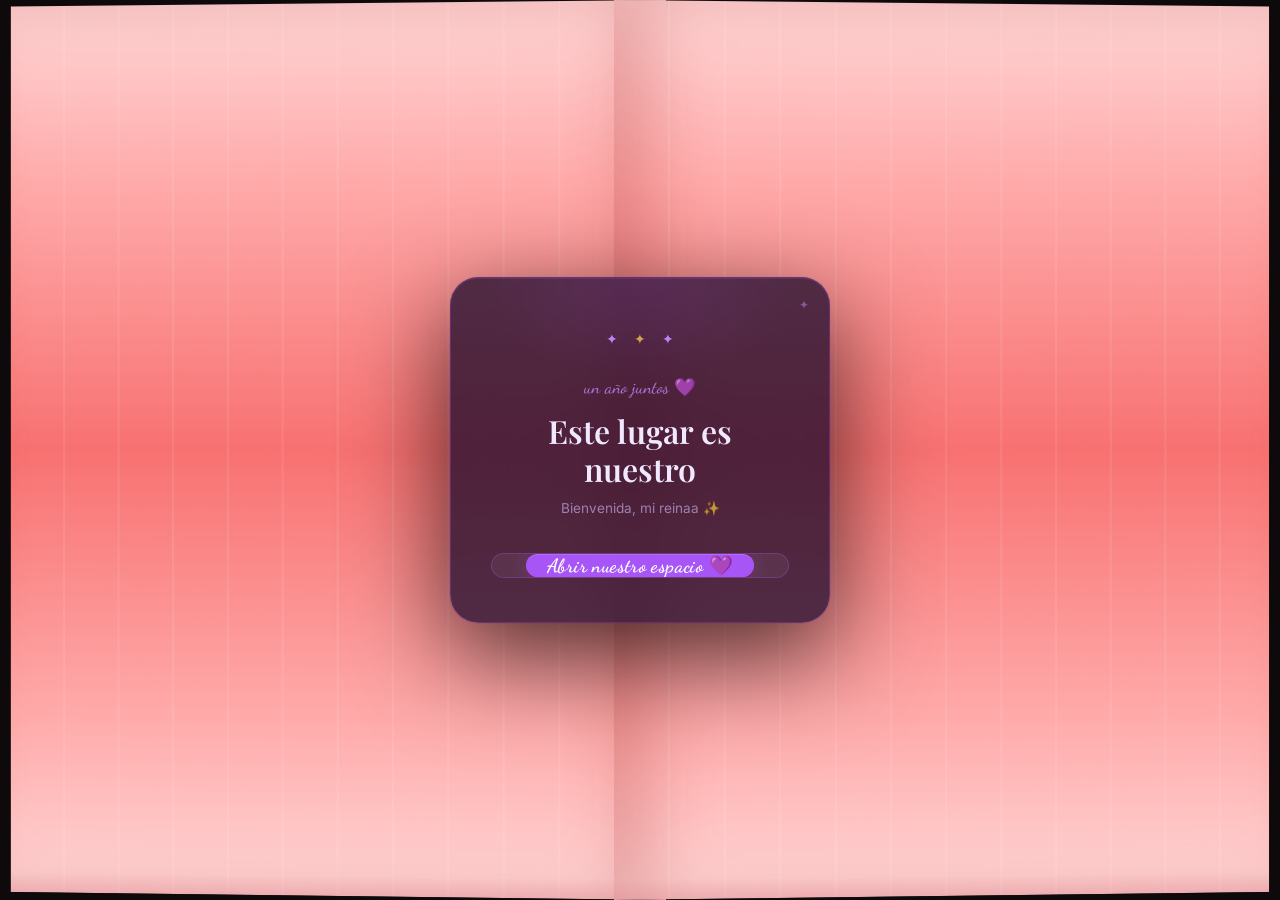
==== index.html @ f52f5652 "feat: botón premium + añadir/eliminar planes y momentos desde la página - Botón de la pantalla de bi" ====
<!DOCTYPE html>
<html lang="es">
<head>
  <meta charset="UTF-8" />
  <meta name="viewport" content="width=device-width, initial-scale=1.0" />
  <title>Diego & Líaa 💜</title>
  <link rel="stylesheet" href="css/style.css" />
  <link rel="preconnect" href="https://fonts.googleapis.com" />
  <link rel="preconnect" href="https://fonts.gstatic.com" crossorigin />
  <link href="https://fonts.googleapis.com/css2?family=Playfair+Display:ital,wght@0,400;0,600;1,400;1,600&family=Inter:wght@300;400;500&family=Dancing+Script:wght@500;700&display=swap" rel="stylesheet" />
</head>
<body>

<!-- SVG SYMBOLS -->
<svg style="display:none">
  <defs>
    <symbol id="tulip" viewBox="0 0 70 120">
      <path d="M35 118 Q33 95 35 72" stroke="currentColor" stroke-width="2.5" fill="none" stroke-linecap="round"/>
      <path d="M35 98 Q16 88 14 68 Q32 80 35 96" fill="currentColor" opacity="0.45"/>
      <path d="M35 95 Q54 85 56 65 Q38 77 35 93" fill="currentColor" opacity="0.35"/>
      <ellipse cx="24" cy="42" rx="12" ry="23" fill="currentColor" transform="rotate(-20 24 42)" opacity="0.75"/>
      <ellipse cx="46" cy="42" rx="12" ry="23" fill="currentColor" transform="rotate(20 46 42)" opacity="0.75"/>
      <ellipse cx="20" cy="46" rx="10" ry="19" fill="currentColor" transform="rotate(-8 20 46)" opacity="0.9"/>
      <ellipse cx="50" cy="46" rx="10" ry="19" fill="currentColor" transform="rotate(8 50 46)" opacity="0.9"/>
      <ellipse cx="35" cy="40" rx="11" ry="25" fill="currentColor"/>
    </symbol>
    <symbol id="petal" viewBox="0 0 30 50">
      <ellipse cx="15" cy="28" rx="10" ry="20" fill="currentColor"/>
      <ellipse cx="15" cy="30" rx="7" ry="16" fill="currentColor" opacity="0.4"/>
    </symbol>
    <symbol id="note" viewBox="0 0 24 32">
      <circle cx="8" cy="26" r="5" fill="currentColor"/>
      <rect x="12" y="4" width="2.5" height="22" fill="currentColor" rx="1"/>
      <path d="M14.5 4 Q22 6 22 12 Q22 18 14.5 16" fill="currentColor" opacity="0.7"/>
    </symbol>
    <symbol id="cat" viewBox="0 0 80 80">
      <ellipse cx="40" cy="52" rx="22" ry="18" fill="currentColor"/>
      <ellipse cx="40" cy="34" rx="18" ry="16" fill="currentColor"/>
      <polygon points="24,24 20,8 32,18" fill="currentColor"/>
      <polygon points="56,24 60,8 48,18" fill="currentColor"/>
      <circle cx="34" cy="32" r="3" fill="white" opacity="0.8"/>
      <circle cx="46" cy="32" r="3" fill="white" opacity="0.8"/>
      <path d="M36 38 Q40 41 44 38" stroke="white" stroke-width="1.5" fill="none" stroke-linecap="round"/>
      <path d="M28 36 Q20 34 16 36" stroke="white" stroke-width="1.2" fill="none" stroke-linecap="round"/>
      <path d="M52 36 Q60 34 64 36" stroke="white" stroke-width="1.2" fill="none" stroke-linecap="round"/>
      <path d="M55 62 Q65 58 68 68 Q60 70 55 62Z" fill="currentColor"/>
    </symbol>
  </defs>
</svg>

<!-- ═══════════════════════════════════════
     PANTALLA DE CONTRASEÑA + CORTINAS
══════════════════════════════════════════ -->
<div id="lock-screen">
  <div class="curtain curtain-left">
    <div class="curtain-top-rail"></div>
    <div class="curtain-folds"></div>
    <div class="curtain-fringe"></div>
  </div>
  <div class="curtain curtain-right">
    <div class="curtain-top-rail"></div>
    <div class="curtain-folds"></div>
    <div class="curtain-fringe"></div>
  </div>

  <div class="lock-box">
    <div class="lock-sparkles">
      <span class="sparkle s1">✦</span>
      <span class="sparkle s2">✦</span>
      <span class="sparkle s3">✦</span>
    </div>
    <p class="lock-pretitle">un año juntos 💜</p>
    <h1 class="lock-title">Este lugar es nuestro</h1>
    <p class="lock-subtitle">Bienvenida, mi reinaa ✨</p>
    <div class="lock-input-wrap" style="justify-content: center; margin-top: 1.8rem;">
      <button id="enter-btn" class="lock-enter-btn" onclick="unlockPage()">
        <span>Abrir nuestro espacio 💜</span>
      </button>
    </div>
  </div>
</div>

<!-- ═══════════════════════════════════════
     APLICACIÓN MULTI-VISTA
══════════════════════════════════════════ -->
<div id="main-content" class="hidden">

  <!-- ───────────────────────────────────
       VISTA: HOME HUB
  ─────────────────────────────────────── -->
  <div class="app-view" id="view-home">
    <div class="hero-dots"></div>
    <div class="hero-petals" id="hero-petals"></div>
    <div class="float-frames" id="float-frames"></div>

    <!-- Tulipanes esquinas -->
    <svg class="deco-tulip hero-tl" style="color:#c084fc"><use href="#tulip"/></svg>
    <svg class="deco-tulip hero-tr" style="color:#a78bfa"><use href="#tulip"/></svg>
    <svg class="deco-tulip hero-bl" style="color:#ddd6fe"><use href="#tulip"/></svg>
    <svg class="deco-tulip hero-br" style="color:#c4b5fd"><use href="#tulip"/></svg>
    <div class="floating-notes" id="hero-notes"></div>

    <!-- Hero content -->
    <div class="hub-hero reveal">
      <span class="hub-tag">17 · 05 · 2025 — 17 · 05 · 2026</span>
      <h1 class="hub-title">Un año,<br/><em>mi reinaa</em></h1>
      <p class="hub-quote">"el amor debe sentirse como un sueño"</p>
      <div class="hub-days">
        <span id="days-count" class="days-number">0</span>
        <span class="days-label">días juntos</span>
      </div>
    </div>

    <!-- Carta embebida en home -->
    <div class="home-carta-wrap reveal">
      <div class="carta-sparkles" id="carta-sparkles"></div>
      <svg class="deco-tulip home-carta-r" style="color:#c084fc"><use href="#tulip"/></svg>
      <svg class="deco-tulip home-carta-l" style="color:#ddd6fe"><use href="#tulip"/></svg>
      <div class="letter-wrap">
        <div class="letter-paper">
          <svg class="letter-tulip" style="color:#d8b4fe"><use href="#tulip"/></svg>
          <p class="letter-date">Mayo, 2026</p>
          <p class="letter-greeting">Mi reinaa,</p>
          <p>
            Antes que nada: gracias por aguantarme. Tú misma lo dijiste, y me
            río cada vez que lo recuerdo, pero de verdad — gracias. Por la
            paciencia, por el "loviuu" cuando ya era tardísimo y sabías que te
            ibas a quedar dormida igual.
          </p>
          <p>
            Este año fue INTEC, tapones, bolas, parciales con profes
            insoportables. Fue juntarnos y terminar viendo Haikyuu. Fue la
            primera vez que te di flores y tú te fuiste a dormir con ellas.
          </p>
          <p>
            Dijiste que estás agradecida porque nuestros caminos comparten un
            pedacito de vida. Yo también, mi vida. Yo también.
          </p>
          <p>
            No sé qué viene, pero sé que quiero seguir compartiendo ese
            pedacito contigo. Dormidas incluidas.
          </p>
          <p class="letter-closing">
            Con todo,<br/>
            <em>tu niño</em> 💜
          </p>
        </div>
      </div>
    </div>

    <!-- Feliz aniversario embebido en home -->
    <div class="home-cierre-wrap reveal">
      <div class="cierre-sparkles-bg" id="cierre-sparkles"></div>
      <svg class="deco-tulip home-cierre-tl" style="color:#c084fc"><use href="#tulip"/></svg>
      <svg class="deco-tulip home-cierre-br" style="color:#ddd6fe"><use href="#tulip"/></svg>
      <div class="cierre-inner">
        <p class="cierre-pretitle">y ojalá sean muchos más</p>
        <h2 class="cierre-title">Feliz aniversario,<br/><em>mi reinaa</em></h2>
        <p class="cierre-quote">"Muaaak. Te amo muchoooo."</p>
        <div class="cierre-days">
          <span id="days-count-2">365</span> días y contando 💜
        </div>
        <div class="cierre-icons">
          <svg width="24" height="40" style="color:#c084fc"><use href="#tulip"/></svg>
          <svg width="20" height="28" style="color:#d4a843"><use href="#note"/></svg>
          <svg width="40" height="40" style="color:#a855f7"><use href="#cat"/></svg>
          <svg width="20" height="28" style="color:#d4a843"><use href="#note"/></svg>
          <svg width="24" height="40" style="color:#c084fc"><use href="#tulip"/></svg>
        </div>
      </div>
    </div>

    <!-- Navigation cards -->
    <div class="hub-nav-grid hub-nav-grid--4 reveal">
      <div class="hub-card hc-soft" onclick="showView('galeria')">
        <span class="hub-card-icon">📷</span>
        <span class="hub-card-title">Galería</span>
        <span class="hub-card-sub">momentos guardados</span>
      </div>
      <div class="hub-card hc-gold" onclick="showView('momentos')">
        <span class="hub-card-icon">🌷</span>
        <span class="hub-card-title">Nuestra historia</span>
        <span class="hub-card-sub">lo que hemos vivido</span>
      </div>
      <div class="hub-card hc-dark" onclick="showView('gustos')">
        <span class="hub-card-icon">✨</span>
        <span class="hub-card-title">Lo que aprendí</span>
        <span class="hub-card-sub">cosas que son tú</span>
      </div>
      <div class="hub-card hc-planes" onclick="showView('planes')">
        <span class="hub-card-icon">🗺️</span>
        <span class="hub-card-title">Planes</span>
        <span class="hub-card-sub">lo que nos falta vivir</span>
      </div>
    </div>
  </div>

  <!-- ───────────────────────────────────
       VISTA: PLANES
  ─────────────────────────────────────── -->
  <div class="app-view" id="view-planes">
    <button class="view-back" onclick="showView('home')">← inicio</button>
    <svg class="deco-tulip planes-tl" style="color:#c084fc"><use href="#tulip"/></svg>
    <svg class="deco-tulip planes-br" style="color:#ddd6fe"><use href="#tulip"/></svg>

    <section id="planes">
      <div class="section-inner">
        <span class="section-tag">nosotros dos</span>
        <h2 class="section-title">Planes <em>&amp; metas</em></h2>
        <p class="planes-hint">Toca ✓ para marcar como hecho 💜</p>
        <div class="planes-list" id="planes-list">
          <div class="planes-loading">
            <svg width="28" height="48" style="color:#c084fc"><use href="#tulip"/></svg>
            <span>Cargando planes...</span>
          </div>
        </div>
      </div>
    </section>
  </div>

  <!-- ───────────────────────────────────
       VISTA: CARTA
  ─────────────────────────────────────── -->
  <div class="app-view" id="view-carta">
    <button class="view-back" onclick="showView('home')">← inicio</button>
    <div class="carta-sparkles" id="carta-sparkles"></div>

    <section id="carta">
      <div class="section-bg-dots"></div>
      <svg class="deco-tulip carta-r" style="color:#c084fc"><use href="#tulip"/></svg>
      <svg class="deco-tulip carta-l" style="color:#ddd6fe"><use href="#tulip"/></svg>

      <div class="section-inner">
        <span class="section-tag">para ti</span>
        <h2 class="section-title">Una carta, <em>Líaa</em></h2>
        <div class="letter-wrap">
          <div class="letter-paper reveal">
            <svg class="letter-tulip" style="color:#d8b4fe"><use href="#tulip"/></svg>
            <p class="letter-date">Mayo, 2026</p>
            <p class="letter-greeting">Mi reinaa,</p>
            <p>
              Antes que nada: gracias por aguantarme. Tú misma lo dijiste, y me
              río cada vez que lo recuerdo, pero de verdad — gracias. Por la
              paciencia, por el "loviuu" cuando ya era tardísimo y sabías que te
              ibas a quedar dormida igual.
            </p>
            <p>
              Este año fue INTEC, tapones, bolas, parciales con profes
              insoportables. Fue juntarnos y terminar viendo Haikyuu. Fue la
              primera vez que te di flores y tú te fuiste a dormir con ellas.
            </p>
            <p>
              Dijiste que estás agradecida porque nuestros caminos comparten un
              pedacito de vida. Yo también, mi vida. Yo también.
            </p>
            <p>
              No sé qué viene, pero sé que quiero seguir compartiendo ese
              pedacito contigo. Dormidas incluidas.
            </p>
            <p class="letter-closing">
              Con todo,<br/>
              <em>tu niño</em> 💜
            </p>
          </div>
        </div>
      </div>
    </section>
  </div>

  <!-- ───────────────────────────────────
       VISTA: GALERÍA
  ─────────────────────────────────────── -->
  <div class="app-view" id="view-galeria">
    <button class="view-back" onclick="showView('home')">← inicio</button>

    <section id="galeria">
      <svg class="deco-tulip galeria-l" style="color:#e9d5ff"><use href="#tulip"/></svg>
      <div class="section-inner">
        <div class="gallery-header-wrap">
          <div>
            <span class="section-tag">nosotros</span>
            <h2 class="section-title">Momentos guardados</h2>
          </div>
          <button class="gallery-upload-trigger" id="upload-trigger-btn" onclick="openUploadModal()" style="display:none">
            <span class="upload-trigger-icon">📤</span>
            <span class="upload-trigger-text">Subir Foto</span>
          </button>
        </div>
        <div class="gallery-grid" id="gallery-grid">
          <div class="gallery-placeholder">
            <svg width="40" height="68" style="color:#c084fc;margin-bottom:.8rem"><use href="#tulip"/></svg>
            <p>Agrega tus fotos en <code>js/config.js</code></p>
          </div>
        </div>
      </div>
    </section>
  </div>

  <!-- ───────────────────────────────────
       VISTA: MOMENTOS
  ─────────────────────────────────────── -->
  <div class="app-view" id="view-momentos">
    <button class="view-back" onclick="showView('home')">← inicio</button>
    <div class="momentos-petals-wrap" id="momentos-petals"></div>

    <section id="momentos">
      <div class="section-bg-dots section-bg-dots--light"></div>
      <svg class="deco-tulip momentos-r" style="color:#ddd6fe"><use href="#tulip"/></svg>
      <div class="section-inner">
        <span class="section-tag">nuestra historia</span>
        <h2 class="section-title">Lo que hemos vivido</h2>
        <div class="timeline">
          <div id="timeline-items"></div>
        </div>
      </div>
    </section>
  </div>

  <!-- ───────────────────────────────────
       VISTA: GUSTOS
  ─────────────────────────────────────── -->
  <div class="app-view" id="view-gustos">
    <button class="view-back" onclick="showView('home')">← inicio</button>
    <div class="gustos-floaties" id="gustos-floaties"></div>

    <section id="gustos">
      <div class="gustos-bg"></div>
      <svg class="deco-tulip gustos-tl" style="color:#c084fc"><use href="#tulip"/></svg>

      <div class="section-inner">
        <span class="section-tag">cosas que son tú</span>
        <h2 class="section-title">Lo que aprendí de ti</h2>

        <div class="gustos-grid">
          <div class="gusto-card gc-lila reveal" style="--d:0s">
            <span class="gusto-emoji">🎬</span>
            <span class="gusto-name">MCU completo</span>
            <span class="gusto-sub">Iron Man primero, siempre</span>
          </div>
          <div class="gusto-card gc-gold reveal" style="--d:.15s">
            <span class="gusto-emoji">🎭</span>
            <span class="gusto-name">Teatro musical</span>
            <span class="gusto-sub">dramática, pero en el buen sentido</span>
          </div>
          <div class="gusto-card gc-flores reveal" style="--d:.3s">
            <span class="gusto-emoji">🌺</span>
            <span class="gusto-name">Flores buchonas</span>
            <span class="gusto-sub">"q pido flores y me traes un jardín"</span>
          </div>
          <div class="gusto-card gc-lila reveal" style="--d:.45s">
            <span class="gusto-emoji">🎸</span>
            <span class="gusto-name">5SOS</span>
            <span class="gusto-sub">sueño pendiente: ese concierto</span>
          </div>
          <div class="gusto-card gc-soft reveal" style="--d:.6s">
            <span class="gusto-emoji">🎵</span>
            <span class="gusto-name">Taylor Swift</span>
            <span class="gusto-sub">vinilo de Folklore en su cuarto</span>
          </div>
          <div class="gusto-card gc-gold reveal" style="--d:.75s">
            <span class="gusto-emoji">🍦</span>
            <span class="gusto-name">Dulce de leche</span>
            <span class="gusto-sub">no hay otro sabor</span>
          </div>
          <div class="gusto-card gc-soft reveal" style="--d:.9s">
            <span class="gusto-emoji">🎵</span>
            <span class="gusto-name">Morat</span>
            <span class="gusto-sub">el álbum nuevo la tiene feliz</span>
          </div>
          <div class="gusto-card gc-lila reveal" style="--d:1.05s">
            <span class="gusto-emoji">🍣</span>
            <span class="gusto-name">Sushi</span>
            <span class="gusto-sub">la primera vez que vino aquí</span>
          </div>
          <div class="gusto-card gc-watson reveal" style="--d:1.2s">
            <svg class="watson-icon" style="color:white"><use href="#cat"/></svg>
            <span class="gusto-name">Watson</span>
            <span class="gusto-sub">mi gato, que ella ya quiere de su lado</span>
          </div>
        </div>
      </div>
    </section>
  </div>

  <!-- ───────────────────────────────────
       VISTA: CIERRE
  ─────────────────────────────────────── -->
  <div class="app-view" id="view-cierre">
    <button class="view-back" onclick="showView('home')">← inicio</button>

    <section id="cierre">
      <svg class="deco-tulip cierre-tl" style="color:#c084fc"><use href="#tulip"/></svg>
      <svg class="deco-tulip cierre-br" style="color:#ddd6fe"><use href="#tulip"/></svg>
      <div class="cierre-sparkles-bg" id="cierre-sparkles"></div>

      <div class="section-inner cierre-inner">
        <p class="cierre-pretitle">y ojalá sean muchos más</p>
        <h2 class="cierre-title">Feliz aniversario,<br/><em>mi reinaa</em></h2>
        <p class="cierre-quote">"Muaaak. Te amo muchoooo."</p>
        <div class="cierre-days">
          <span id="days-count-2">365</span> días y contando 💜
        </div>
        <div class="cierre-icons">
          <svg width="24" height="40" style="color:#c084fc"><use href="#tulip"/></svg>
          <svg width="20" height="28" style="color:#d4a843"><use href="#note"/></svg>
          <svg width="40" height="40" style="color:#a855f7"><use href="#cat"/></svg>
          <svg width="20" height="28" style="color:#d4a843"><use href="#note"/></svg>
          <svg width="24" height="40" style="color:#c084fc"><use href="#tulip"/></svg>
        </div>
      </div>
    </section>
  </div>

</div><!-- /main-content -->

<!-- FAB: Añadir Plan -->
<button class="section-fab" id="fab-add-plan" onclick="openAddPlanModal()">+</button>

<!-- FAB: Añadir Momento -->
<button class="section-fab" id="fab-add-momento" onclick="openAddMomentoModal()">+</button>

<!-- MODAL: Añadir Plan -->
<div id="add-plan-modal" class="edit-modal hidden">
  <div class="edit-modal-content">
    <button class="edit-modal-close" onclick="closeAddPlanModal()">✕</button>
    <h3 class="edit-modal-title">Nuevo plan 🌟</h3>
    <div class="edit-modal-field">
      <label>Emoji</label>
      <input type="text" id="plan-emoji-input" placeholder="🏖️" maxlength="4" />
    </div>
    <div class="edit-modal-field">
      <label>Plan *</label>
      <input type="text" id="plan-name-input" placeholder="Ej: Ir a la playa juntos" />
    </div>
    <div class="edit-modal-field">
      <label>Descripción (opcional)</label>
      <input type="text" id="plan-desc-input" placeholder="Ej: Antes de que acabe el año" />
    </div>
    <p class="edit-modal-error" id="add-plan-error"></p>
    <button class="edit-modal-submit" id="add-plan-submit" onclick="submitNewPlan()">Agregar 💜</button>
  </div>
</div>

<!-- MODAL: Añadir / Editar Momento -->
<div id="add-momento-modal" class="edit-modal hidden">
  <div class="edit-modal-content">
    <button class="edit-modal-close" onclick="closeAddMomentoModal()">✕</button>
    <h3 class="edit-modal-title" id="momento-modal-title">Nuevo momento ✨</h3>
    <div class="edit-modal-field">
      <label>Fecha *</label>
      <input type="text" id="momento-date-input" placeholder="Ej: Junio 2025" />
    </div>
    <div class="edit-modal-field">
      <label>Evento *</label>
      <input type="text" id="momento-event-input" placeholder="Ej: Primera cita" />
    </div>
    <div class="edit-modal-field">
      <label>Descripción (opcional)</label>
      <input type="text" id="momento-desc-input" placeholder="Ej: Lo que pasó ese día..." />
    </div>
    <p class="edit-modal-error" id="add-momento-error"></p>
    <button class="edit-modal-submit" id="add-momento-submit" onclick="submitMomento()">Guardar 💜</button>
  </div>
</div>

<!-- LIGHTBOX -->
<div id="lightbox" class="lightbox hidden">
  <button class="lightbox-close" onclick="closeLightbox()">✕</button>
  <img id="lightbox-img" src="" alt=""/>
  <p id="lightbox-caption"></p>
  <button id="lightbox-delete-btn" class="lightbox-delete-btn" onclick="deleteCurrentPhoto()" style="display:none">
    <span>Eliminar Foto 🗑️</span>
  </button>
</div>

<!-- UPLOAD MODAL -->
<div id="upload-modal" class="upload-modal hidden">
  <div class="upload-modal-content">
    <button class="upload-modal-close" onclick="closeUploadModal()">✕</button>
    <h3 class="upload-modal-title">Subir un momento 📸</h3>
    <p class="upload-modal-sub">Se guardará directamente en tu Google Drive y aparecerá en la galería automáticamente.</p>
    
    <div class="upload-drag-area" id="upload-drag-area" onclick="triggerFileSelect()">
      <div class="drag-area-inner" id="drag-area-inner">
        <span class="drag-icon">📤</span>
        <span class="drag-text">Toca aquí para seleccionar una foto</span>
        <span class="drag-hint">Soporta JPG, PNG, WebP</span>
      </div>
      <input type="file" id="upload-file-input" accept="image/*" style="display:none" onchange="handleFileSelect(event)" />
    </div>

    <div class="upload-input-group">
      <label for="upload-caption-input" class="upload-label">¿Qué título o descripción le pones?</label>
      <input type="text" id="upload-caption-input" placeholder="Ej: Nuestra primera cita... (opcional)" autocomplete="off" />
    </div>

    <button class="upload-submit-btn" id="upload-submit-btn" onclick="submitPhoto()" disabled>
      <span class="submit-btn-text">Subir foto ✨</span>
      <span class="submit-btn-spinner"></span>
    </button>
    
    <p id="upload-error-msg" class="upload-error-msg"></p>
  </div>
</div>

<script src="js/config.js"></script>
<script src="js/animations.js"></script>
<script src="js/gallery.js"></script>
<script src="js/upload.js"></script>
<script src="js/timeline.js"></script>
<script src="js/planes.js"></script>
<script src="js/navigation.js"></script>
<script src="js/lock.js"></script>
<script src="js/main.js"></script>
</body>
</html>
---- css/style.css ----
/* ===== RESET & BASE ===== */
*, *::before, *::after { box-sizing: border-box; margin: 0; padding: 0; }

:root {
  --lila:      #a855f7;
  --lila-lt:   #c084fc;
  --lila-pale: #f3e8ff;
  --lila-soft: #ede9fe;
  --gold:      #b45309;
  --gold-lt:   #d4a843;
  --cream:     #fdfaf6;
  --cream2:    #faf5ff;
  --white:     #ffffff;
  --text:      #2d1b4e;
  --text-mid:  #5b4070;
  --muted:     #9277aa;
  --radius:    20px;
  --shadow:    0 8px 40px rgba(168,85,247,0.10);
}

html { height: 100%; }

body {
  height: 100%;
  overflow: hidden; /* todo el scroll ocurre dentro de cada .app-view (position:fixed) */
  background: var(--cream);
  color: var(--text);
  font-family: 'Inter', sans-serif;
  font-size: 16px;
  line-height: 1.75;
}

.hidden { display: none !important; }

/* ═══════════════════════════════════════
   CORTINAS — ROJO PASTEL, ESTILO LIMPIO
══════════════════════════════════════════ */
#lock-screen {
  position: fixed;
  inset: 0;
  display: flex;
  align-items: center;
  justify-content: center;
  z-index: 999;
  overflow: hidden;
  background: #0e0a0b;
  perspective: 1400px;
  perspective-origin: 50% 45%;
}

/* Cálido resplandor central */
#lock-screen::before {
  content: '';
  position: absolute;
  inset: 0;
  background: radial-gradient(ellipse 60% 50% at 50% 52%,
    rgba(248,113,113,0.09) 0%, transparent 70%);
  pointer-events: none;
  z-index: 1;
}

.curtain {
  position: absolute;
  top: 0;
  width: 52%;
  height: 100%;
  z-index: 2;
  transform-style: preserve-3d;
  transition: transform 1.8s cubic-bezier(0.77, 0, 0.175, 1);
  will-change: transform;
}

.curtain-left {
  left: 0;
  transform: rotateY(-2deg) translateX(0);
  transform-origin: right center;
  animation: curtainHemA 4s ease-in-out infinite;
}
.curtain-right {
  right: 0;
  transform: rotateY(2deg) translateX(0);
  transform-origin: left center;
  animation: curtainHemB 4.3s ease-in-out infinite 0.5s;
}

.curtain-left.open  { transform: rotateY(0deg) translateX(-103%); }
.curtain-right.open { transform: rotateY(0deg) translateX(103%); }

/* ── Tela: rojo pastel, color real ── */
.curtain-folds {
  position: absolute;
  inset: 0;
  overflow: hidden;
  background: linear-gradient(
    180deg,
    #ffd5d5 0%,
    #ffaaaa 20%,
    #f87171 50%,
    #ffaaaa 80%,
    #ffd5d5 100%
  );
}

/* Líneas de pliegue — muy sutiles, solo insinuadas */
.curtain-folds::before {
  content: '';
  position: absolute;
  inset: 0;
  background: repeating-linear-gradient(
    to right,
    transparent 0px,
    transparent 54px,
    rgba(255,255,255,0.09) 54px,
    rgba(255,255,255,0.09) 56px,
    transparent 56px
  );
}

/* Shimmer: luz que cruza la tela suavemente */
.curtain-folds::after {
  content: '';
  position: absolute;
  top: 0; bottom: 0;
  left: -60%;
  width: 40%;
  background: linear-gradient(
    to right,
    transparent,
    rgba(255,220,220,0.16) 40%,
    rgba(255,255,255,0.12) 50%,
    rgba(255,220,220,0.16) 60%,
    transparent
  );
  animation: curtainShimmer 9s ease-in-out infinite;
  pointer-events: none;
}
.curtain-left  .curtain-folds::after { animation-delay: 0s; }
.curtain-right .curtain-folds::after { animation-delay: 4s; }

@keyframes curtainShimmer {
  0%   { left: -60%; opacity: 0; }
  10%  { opacity: 1; }
  90%  { opacity: 0.6; }
  100% { left: 140%; opacity: 0; }
}

/* Sombra en el borde central — tono oscuro del rojo */
.curtain-left .curtain-folds {
  box-shadow: inset -40px 0 60px rgba(160,30,30,0.22);
}
.curtain-right .curtain-folds {
  box-shadow: inset  40px 0 60px rgba(160,30,30,0.22);
}

/* Barra superior — sin barra dorada */
.curtain-top-rail {
  display: none;
}

/* Borde inferior: gradiente que se disuelve — sin flecos */
.curtain-fringe {
  position: absolute;
  bottom: 0; left: 0; right: 0;
  height: 20px;
  background: linear-gradient(to bottom, transparent, rgba(200,60,80,0.15));
  z-index: 3;
}

/*
  Ola del dobladillo — 20 puntos aproximando una senoide 2 ciclos
  Fase A (0%/100%): crestas en x≈12.5%, 62.5%  — valles en x≈37.5%, 87.5%
  Fase B (50%):     invertida
  Amplitud ±1% (muy suave, no dentado)
*/
@keyframes curtainHemA {
  0%, 100% {
    clip-path: polygon(
      0 0, 100% 0,
      100% 99.3%,
      94% 99.7%, 88% 100%, 81% 99.7%, 75% 99%,
      69% 98.3%, 63% 98%, 56% 98.3%, 50% 99%,
      44% 99.7%, 38% 100%, 31% 99.7%, 25% 99%,
      19% 98.3%, 13% 98%, 6% 98.3%, 0 99%
    );
  }
  50% {
    clip-path: polygon(
      0 0, 100% 0,
      100% 98.7%,
      94% 98.3%, 88% 98%, 81% 98.3%, 75% 99%,
      69% 99.7%, 63% 100%, 56% 99.7%, 50% 99%,
      44% 98.3%, 38% 98%, 31% 98.3%, 25% 99%,
      19% 99.7%, 13% 100%, 6% 99.7%, 0 99%
    );
  }
}
@keyframes curtainHemB {
  0%, 100% {
    clip-path: polygon(
      0 0, 100% 0,
      100% 98.7%,
      94% 98.3%, 88% 98%, 81% 98.3%, 75% 99%,
      69% 99.7%, 63% 100%, 56% 99.7%, 50% 99%,
      44% 98.3%, 38% 98%, 31% 98.3%, 25% 99%,
      19% 99.7%, 13% 100%, 6% 99.7%, 0 99%
    );
  }
  50% {
    clip-path: polygon(
      0 0, 100% 0,
      100% 99.3%,
      94% 99.7%, 88% 100%, 81% 99.7%, 75% 99%,
      69% 98.3%, 63% 98%, 56% 98.3%, 50% 99%,
      44% 99.7%, 38% 100%, 31% 99.7%, 25% 99%,
      19% 98.3%, 13% 98%, 6% 98.3%, 0 99%
    );
  }
}

/* ── Lock box ── */
.lock-box {
  text-align: center;
  padding: 3rem 2.5rem 2.8rem;
  max-width: 380px;
  width: 92%;
  background: rgba(15,2,36,0.72);
  backdrop-filter: blur(24px);
  border: 1px solid rgba(168,85,247,0.25);
  border-radius: 28px;
  box-shadow:
    0 32px 100px rgba(0,0,0,0.7),
    0 0 0 1px rgba(168,85,247,0.1),
    inset 0 1px 0 rgba(255,255,255,0.06);
  position: relative;
  z-index: 5;
}

/* Resplandor lila interior */
.lock-box::before {
  content: '';
  position: absolute;
  inset: 0;
  border-radius: 28px;
  background: radial-gradient(ellipse 70% 50% at 50% 0%,
    rgba(168,85,247,0.12) 0%, transparent 60%);
  pointer-events: none;
}

/* Sparkle decorativo esquina */
.lock-box::after {
  content: '✦';
  position: absolute;
  top: 16px; right: 20px;
  font-size: 0.75rem;
  color: var(--lila-lt);
  opacity: 0.5;
  animation: sparkle-pulse 3s ease-in-out infinite 0.8s;
}

.lock-sparkles { display:flex; justify-content:center; gap:1rem; margin-bottom:1.4rem; }
.sparkle { color:var(--lila-lt); font-size:0.9rem; animation: sparkle-pulse 2.5s ease-in-out infinite; }
.s2 { animation-delay:.4s; color:var(--gold-lt); }
.s3 { animation-delay:.8s; }

@keyframes sparkle-pulse {
  0%,100% { opacity:.3; transform:scale(1) rotate(0deg); }
  50%      { opacity:1;  transform:scale(1.4) rotate(20deg); }
}

.lock-pretitle {
  font-family: 'Dancing Script', cursive;
  font-size:1.1rem; color:var(--lila-lt); margin-bottom:.5rem;
  opacity: 0.85;
}
.lock-title {
  font-family: 'Playfair Display', serif;
  font-size: clamp(1.5rem,5vw,2rem);
  font-weight:600; color:#f0e8ff; margin-bottom:.5rem; line-height:1.2;
}
.lock-subtitle { font-size:.85rem; color:rgba(200,180,240,0.65); margin-bottom:2rem; }

.lock-input-wrap {
  display:flex;
  border:1.5px solid rgba(168,85,247,0.3);
  border-radius:50px; overflow:hidden;
  transition: border-color .3s, box-shadow .3s;
  background: rgba(255,255,255,0.06);
}
.lock-input-wrap:focus-within {
  border-color:var(--lila-lt);
  box-shadow:0 0 0 4px rgba(168,85,247,0.2);
}
#password-input {
  flex:1; background:transparent; border:none; outline:none;
  color:#f0e8ff; font-family:'Inter',sans-serif;
  font-size:.95rem; padding:.85rem 1.3rem; letter-spacing:.08em;
}
#password-input::placeholder { color:rgba(200,180,240,0.4); letter-spacing:.02em; }
#enter-btn {
  background:var(--lila); border:none; cursor:pointer;
  color:white; font-size:1.2rem; padding:0 1.3rem;
  transition:background .2s, box-shadow .2s;
}
#enter-btn:hover { background:#9333ea; box-shadow: 0 0 20px rgba(168,85,247,0.4); }
.error-msg { margin-top:1rem; font-size:.82rem; color:#f87171; min-height:1.2rem; }

/* ═══════════════════════════════════════
   ENTRADA MAIN CONTENT
══════════════════════════════════════════ */
#main-content { animation: pageIn .8s ease forwards; }
@keyframes pageIn {
  from { opacity: 0; }
  to   { opacity: 1; }
}

/* ═══════════════════════════════════════
   TULIPANES DECORATIVOS
══════════════════════════════════════════ */
.deco-tulip { position:absolute; pointer-events:none; opacity:.18; }

/* Hero */
.hero-tl { width:110px; height:185px; top:-20px;  left:-10px;  transform:rotate(-18deg); }
.hero-tr { width:90px;  height:155px; top:30px;   right:5px;   transform:rotate(22deg); opacity:.12; }
.hero-bl { width:80px;  height:135px; bottom:60px; left:20px;  transform:rotate(-8deg); opacity:.14; }
.hero-br { width:130px; height:220px; bottom:-20px; right:-15px; transform:rotate(15deg); }
/* Carta */
.carta-r { width:100px; height:170px; top:40px;   right:-20px; transform:rotate(25deg); opacity:.15; }
.carta-l { width:70px;  height:120px; bottom:50px; left:-10px;  transform:rotate(-20deg); opacity:.12; }
/* Galería */
.galeria-l { width:100px; height:170px; top:50px;  left:-15px; transform:rotate(-20deg); opacity:.14; }
/* Momentos */
.momentos-r { width:110px; height:185px; bottom:30px; right:-15px; transform:rotate(18deg); opacity:.15; }
/* Gustos */
.gustos-tl { width:130px; height:220px; top:-20px; left:-20px; transform:rotate(-14deg); opacity:.15; }
/* Cierre */
.cierre-tl { width:130px; height:220px; top:-20px;   left:-15px;  transform:rotate(-12deg); opacity:.2; }
.cierre-br { width:110px; height:185px; bottom:-20px; right:-10px; transform:rotate(18deg); opacity:.18; }

/* ═══════════════════════════════════════
   HERO
══════════════════════════════════════════ */
#hero {
  min-height:100dvh;
  display:flex; flex-direction:column;
  align-items:center; justify-content:center;
  text-align:center; padding:4rem 1.5rem 5rem;
  position:relative; overflow:hidden;
  background: linear-gradient(160deg, #fdfaf6 0%, #faf5ff 55%, #f3e8ff 100%);
}

.hero-dots {
  position:absolute; inset:0;
  background-image: radial-gradient(circle, rgba(168,85,247,0.1) 1.5px, transparent 1.5px);
  background-size:32px 32px;
  pointer-events:none;
}

/* Pétalos flotantes generados por JS */
.hero-petals { position:absolute; inset:0; pointer-events:none; overflow:hidden; }

.petal-float {
  position:absolute;
  animation: petalFall linear infinite;
  pointer-events:none;
}

@keyframes petalFall {
  0%   { transform:translateY(-60px) rotate(0deg) scale(1);   opacity:0; }
  8%   { opacity:.6; }
  85%  { opacity:.4; }
  100% { transform:translateY(110vh) rotate(540deg) scale(.7); opacity:0; }
}

/* Notas musicales flotantes */
.floating-notes { position:absolute; inset:0; pointer-events:none; overflow:hidden; }
.music-note {
  position:absolute;
  animation: noteFloat ease-in-out infinite;
  pointer-events:none;
  opacity:0;
}
@keyframes noteFloat {
  0%   { transform:translateY(0) rotate(-5deg); opacity:0; }
  20%  { opacity:.25; }
  60%  { transform:translateY(-60px) rotate(10deg); opacity:.2; }
  100% { transform:translateY(-130px) rotate(-8deg); opacity:0; }
}

.hero-inner { position:relative; z-index:1; max-width:600px; }

.hero-tag {
  display:inline-block; font-size:.72rem; letter-spacing:.2em;
  text-transform:uppercase; color:var(--gold);
  background:rgba(180,83,9,0.08); padding:.35rem 1rem;
  border-radius:50px; margin-bottom:1.8rem;
  border:1px solid rgba(180,83,9,0.15);
}

.hero-title {
  font-family:'Playfair Display',serif;
  font-size:clamp(3rem,11vw,6.5rem);
  font-weight:600; line-height:1.05;
  color:var(--text); margin-bottom:1.2rem;
}
.hero-title em { color:var(--lila); font-style:italic; display:block; }

.hero-quote {
  font-family:'Dancing Script',cursive;
  font-size:clamp(1rem,3vw,1.3rem);
  color:var(--muted); margin-bottom:2.5rem; font-style:italic;
}

.hero-divider {
  display:flex; align-items:center; justify-content:center;
  gap:1rem; margin-bottom:2.5rem;
}
.divider-line {
  flex:1; max-width:80px; height:1px;
  background:linear-gradient(to right, transparent, rgba(168,85,247,0.3));
}

.days-counter {
  display:inline-flex; flex-direction:column; align-items:center; gap:.2rem;
  background:white; border:1.5px solid rgba(168,85,247,0.2);
  border-radius:var(--radius); padding:1.3rem 3rem;
  box-shadow:var(--shadow);
}
.days-number {
  font-family:'Playfair Display',serif;
  font-size:3.8rem; color:var(--lila); line-height:1;
  transition:all .1s;
}
.days-label {
  font-size:.75rem; letter-spacing:.18em;
  text-transform:uppercase; color:var(--muted);
}

.hero-scroll-hint {
  position:absolute; bottom:2rem;
  font-size:1.1rem; color:var(--lila-lt);
  animation:bounce 2.5s ease-in-out infinite; z-index:1;
}
@keyframes bounce {
  0%,100% { transform:translateY(0); }
  50%      { transform:translateY(8px); }
}

/* ═══════════════════════════════════════
   DIVISORES
══════════════════════════════════════════ */
.wave-divider { line-height:0; }
.wave-divider svg { display:block; width:100%; }
.wave-cream  svg path { fill:#faf5ff; }
.wave-cream2 svg path { fill:#fdfaf6; }

/* ── Lluvia ── */
.rain-divider {
  position:relative; overflow:hidden;
  background:linear-gradient(135deg, #f3e8ff 0%, #ede9fe 100%);
  padding:2.5rem 1rem;
  display:flex; align-items:center; justify-content:center;
}

.rain-drops { position:absolute; inset:0; pointer-events:none; }
.raindrop {
  position:absolute; top:-20px;
  width:1.5px; border-radius:2px;
  background:linear-gradient(to bottom, transparent, rgba(168,85,247,0.35));
  animation:rainFall linear infinite;
}
@keyframes rainFall {
  0%   { transform:translateY(-20px); opacity:0; }
  10%  { opacity:1; }
  90%  { opacity:.7; }
  100% { transform:translateY(160px); opacity:0; }
}

.rain-label {
  display:flex; align-items:center; gap:.8rem;
  font-family:'Dancing Script',cursive;
  font-size:1.15rem; color:var(--lila);
  position:relative; z-index:1;
  background:rgba(255,255,255,0.7);
  backdrop-filter:blur(6px);
  padding:.5rem 1.5rem; border-radius:50px;
  border:1px solid rgba(168,85,247,0.15);
}

/* ═══════════════════════════════════════
   SECCIONES GENERALES
══════════════════════════════════════════ */
section { padding:6rem 1.5rem; position:relative; overflow:hidden; }

.section-inner { max-width:760px; margin:0 auto; position:relative; z-index:1; }

.section-tag {
  display:inline-block; font-size:.7rem; letter-spacing:.22em;
  text-transform:uppercase; color:var(--lila);
  margin-bottom:.6rem; font-weight:500;
}
.section-title {
  font-family:'Playfair Display',serif;
  font-size:clamp(2rem,6vw,3rem); font-weight:600;
  color:var(--text); margin-bottom:3rem; line-height:1.2;
}
.section-title em { color:var(--lila); font-style:italic; }

.section-bg-dots {
  position:absolute; inset:0;
  background-image:radial-gradient(circle, rgba(168,85,247,0.08) 1.5px, transparent 1.5px);
  background-size:28px 28px; pointer-events:none;
}
.section-bg-dots--light {
  background-image:radial-gradient(circle, rgba(168,85,247,0.05) 1.5px, transparent 1.5px);
}

/* ═══════════════════════════════════════
   CARTA
══════════════════════════════════════════ */
#carta { background:var(--cream2); border-top:1px solid rgba(168,85,247,0.08); }

.letter-paper {
  background:var(--white); border-radius:12px;
  padding:clamp(2.5rem,6vw,4rem) clamp(1.8rem,6vw,3.5rem);
  box-shadow:0 12px 50px rgba(168,85,247,0.1), 0 2px 8px rgba(0,0,0,0.04);
  border:1px solid rgba(168,85,247,0.1);
  position:relative; line-height:1.9;
  font-size:clamp(.92rem,2.5vw,1rem); color:#2d1b4e;
  animation:letterAppear .8s ease both;
}
@keyframes letterAppear {
  from { opacity:0; transform:translateY(20px) rotateX(4deg); }
  to   { opacity:1; transform:translateY(0) rotateX(0deg); }
}

.letter-paper::before {
  content:'';
  position:absolute; left:4rem; top:0; bottom:0;
  width:1px;
  background:linear-gradient(to bottom, transparent, rgba(192,132,252,0.2), transparent);
}
.letter-tulip {
  position:absolute; top:1.5rem; right:1.8rem;
  width:32px; height:54px; opacity:.22;
}
.letter-date { font-size:.78rem; color:var(--muted); margin-bottom:1.5rem; letter-spacing:.06em; }
.letter-greeting {
  font-family:'Dancing Script',cursive; font-size:1.5rem;
  color:var(--lila); margin-bottom:1.2rem;
}
.letter-paper p { margin-bottom:1.3rem; }
.letter-closing {
  margin-top:2.5rem; font-family:'Dancing Script',cursive;
  font-size:1.3rem; color:var(--text-mid); line-height:1.6;
}

/* ═══════════════════════════════════════
   GALERÍA
══════════════════════════════════════════ */
#galeria { background:var(--cream); }

.gallery-grid {
  display:grid;
  grid-template-columns:repeat(auto-fill,minmax(210px,1fr));
  gap:1.2rem;
}
.gallery-item {
  aspect-ratio:1; border-radius:var(--radius); overflow:hidden;
  cursor:pointer; position:relative; background:var(--lila-pale);
  transition:transform .35s cubic-bezier(.34,1.56,.64,1), box-shadow .35s;
  border:1.5px solid rgba(168,85,247,0.1);
}
.gallery-item:hover {
  transform:translateY(-6px) rotate(-0.8deg) scale(1.02);
  box-shadow:0 20px 40px rgba(168,85,247,0.2);
}
.gallery-item img { width:100%; height:100%; object-fit:cover; transition:transform .4s; }
.gallery-item:hover img { transform:scale(1.06); }
.caption-overlay {
  position:absolute; bottom:0; left:0; right:0;
  padding:.8rem 1rem;
  background:linear-gradient(transparent, rgba(45,27,78,0.6));
  font-size:.82rem; color:rgba(255,255,255,0.9);
  opacity:0; transition:opacity .3s;
}
.gallery-item:hover .caption-overlay { opacity:1; }

.gallery-placeholder {
  grid-column:1/-1; text-align:center; padding:4rem 2rem;
  border:2px dashed rgba(168,85,247,0.2); border-radius:var(--radius);
  color:var(--muted); font-size:.9rem;
}
.gallery-placeholder code {
  background:var(--lila-soft); color:var(--lila);
  padding:.15rem .5rem; border-radius:6px; font-size:.85rem;
}

/* ═══════════════════════════════════════
   TIMELINE
══════════════════════════════════════════ */
#momentos { background:var(--cream2); }

.timeline { position:relative; padding-left:1rem; }
.timeline::before {
  content:''; position:absolute; left:1.3rem; top:8px; bottom:8px;
  width:1.5px;
  background:linear-gradient(to bottom, var(--lila-lt), rgba(168,85,247,0.1));
}

.timeline-item {
  display:flex; gap:2rem; padding:0 0 2.8rem 3.5rem;
  position:relative; opacity:0; transform:translateX(-15px);
  transition:opacity .55s ease, transform .55s ease;
}
.timeline-item.visible { opacity:1; transform:translateX(0); }

.timeline-dot {
  position:absolute; left:.7rem; top:.3rem;
  width:16px; height:16px; border-radius:50%;
  background:var(--white); border:2.5px solid var(--lila);
  box-shadow:0 0 0 4px rgba(168,85,247,0.12);
  transition:transform .3s;
}
.timeline-item:hover .timeline-dot { transform:scale(1.3); }

.timeline-emoji { position:absolute; left:.15rem; top:-.4rem; font-size:1.1rem; }

.timeline-date {
  font-size:.72rem; letter-spacing:.14em; text-transform:uppercase;
  color:var(--gold); margin-bottom:.3rem; font-weight:500;
}
.timeline-event {
  font-family:'Playfair Display',serif; font-size:1.15rem;
  color:var(--text); margin-bottom:.3rem;
}
.timeline-desc { font-size:.9rem; color:var(--text-mid); line-height:1.65; }

/* ═══════════════════════════════════════
   GUSTOS DE ELLA
══════════════════════════════════════════ */
#gustos {
  background:var(--cream);
  border-top:1px solid rgba(168,85,247,0.08);
}

.gustos-bg {
  position:absolute; inset:0;
  background-image:radial-gradient(circle, rgba(168,85,247,0.06) 1.5px, transparent 1.5px);
  background-size:24px 24px;
  pointer-events:none;
}

.gustos-grid {
  display:grid;
  grid-template-columns:repeat(auto-fill, minmax(180px,1fr));
  gap:1rem;
}

.gusto-card {
  background:white; border-radius:16px;
  padding:1.4rem 1.2rem; text-align:center;
  border:1.5px solid rgba(168,85,247,0.12);
  box-shadow:0 4px 20px rgba(168,85,247,0.07);
  cursor:default;
  animation:cardBob ease-in-out infinite;
  animation-delay:var(--d, 0s);
  animation-duration:3.5s;
  transition:transform .3s cubic-bezier(.34,1.56,.64,1), box-shadow .3s;
}
.gusto-card:hover {
  transform:translateY(-8px) scale(1.03);
  box-shadow:0 16px 40px rgba(168,85,247,0.18);
}

@keyframes cardBob {
  0%,100% { transform:translateY(0); }
  50%      { transform:translateY(-5px); }
}
/* Evitar que el hover y el bob se cancelen */
.gusto-card:hover { animation-play-state:paused; }

.gc-lila  { border-color:rgba(168,85,247,0.2);  background:linear-gradient(135deg,#fff 70%,#faf5ff); }
.gc-gold  { border-color:rgba(180,83,9,0.15);   background:linear-gradient(135deg,#fff 70%,#fffbeb); }
.gc-soft  { border-color:rgba(99,102,241,0.15); background:linear-gradient(135deg,#fff 70%,#eef2ff); }
.gc-flores{ border-color:rgba(236,72,153,0.2);  background:linear-gradient(135deg,#fff 60%,#fdf2f8); }
.gc-watson{ border-color:rgba(168,85,247,0.3);  background:linear-gradient(135deg,#7c3aed,#a855f7); color:white; }

.gusto-emoji { font-size:2rem; display:block; margin-bottom:.6rem; }
.gusto-name  {
  font-family:'Playfair Display',serif; font-size:.95rem;
  color:var(--text); font-weight:600; display:block; margin-bottom:.25rem;
}
.gc-watson .gusto-name { color:white; }
.gusto-sub   { font-size:.75rem; color:var(--muted); line-height:1.4; display:block; }
.gc-watson .gusto-sub  { color:rgba(255,255,255,0.75); }

.watson-icon { width:40px; height:40px; display:block; margin:0 auto .6rem; }

/* ═══════════════════════════════════════
   CIERRE
══════════════════════════════════════════ */
#cierre {
  min-height:70dvh; display:flex; align-items:center; justify-content:center;
  background:linear-gradient(160deg,#fdfaf6 0%,#f3e8ff 100%);
}

.cierre-sparkles-bg { position:absolute; inset:0; pointer-events:none; overflow:hidden; }
.cierre-star {
  position:absolute; color:var(--lila-lt);
  font-size:.8rem; animation:sparkle-pulse ease-in-out infinite;
  pointer-events:none;
}

.cierre-inner { text-align:center; position:relative; z-index:1; }
.cierre-pretitle {
  font-family:'Dancing Script',cursive; font-size:1.2rem;
  color:var(--lila); margin-bottom:1rem;
}
.cierre-title {
  font-family:'Playfair Display',serif;
  font-size:clamp(2rem,7vw,3.5rem); color:var(--text);
  line-height:1.15; margin-bottom:1.5rem;
}
.cierre-title em { color:var(--lila); font-style:italic; }
.cierre-quote {
  font-family:'Dancing Script',cursive;
  font-size:clamp(1.1rem,3vw,1.4rem); color:var(--muted); margin-bottom:2.5rem;
}
.cierre-days {
  display:inline-block; font-size:.85rem; letter-spacing:.1em;
  color:var(--lila); background:white;
  border:1.5px solid rgba(168,85,247,0.2); padding:.7rem 1.8rem;
  border-radius:50px; box-shadow:var(--shadow); margin-bottom:2.5rem;
}
.cierre-icons {
  display:flex; align-items:center; justify-content:center;
  gap:1.5rem; opacity:.7;
}
.cierre-icons svg { transition:transform .3s; }
.cierre-icons svg:hover { transform:scale(1.2) rotate(8deg); }

/* ═══════════════════════════════════════
   LIGHTBOX
══════════════════════════════════════════ */
.lightbox {
  position:fixed; inset:0; background:rgba(45,27,78,0.92);
  z-index:1000; display:flex; flex-direction:column;
  align-items:center; justify-content:center; padding:2rem;
  animation:pageIn .25s ease;
}
.lightbox-close {
  position:absolute; top:1.5rem; right:1.5rem;
  background:none; border:none; color:white;
  font-size:1.5rem; cursor:pointer; opacity:.7; transition:opacity .2s;
}
.lightbox-close:hover { opacity:1; }
#lightbox-img {
  max-width:90vw; max-height:80vh; border-radius:var(--radius);
  object-fit:contain; box-shadow:0 24px 80px rgba(0,0,0,0.5);
}
#lightbox-caption {
  margin-top:1.2rem; font-size:.9rem; color:rgba(255,255,255,0.7);
  text-align:center; max-width:500px;
}

/* ═══════════════════════════════════════
   SCROLL REVEAL
══════════════════════════════════════════ */
.reveal {
  opacity:0; transform:translateY(24px);
  transition:opacity .7s ease, transform .7s ease;
}
.reveal.visible { opacity:1; transform:translateY(0); }

/* ═══════════════════════════════════════
   VISTAS — ESPACIADO Y VIDA POR SECCIÓN
══════════════════════════════════════════ */

/* Cada sección dentro de una vista tiene espacio superior para el botón de volver */
.app-view section { padding-top: 5.5rem; }

/* ── Carta: ambiente cálido, papel de carta ── */
#view-carta { background: linear-gradient(160deg, #fdfaf6 0%, #fffbf0 60%, #faf5ee 100%); }
#view-carta section {
  background: transparent;
}
#view-carta::after {
  content: '';
  position: fixed;
  inset: 0;
  background-image:
    repeating-linear-gradient(0deg, transparent, transparent 28px, rgba(180,83,9,0.04) 28px, rgba(180,83,9,0.04) 29px);
  pointer-events: none;
  z-index: 0;
}
.carta-sparkles { position:absolute; inset:0; pointer-events:none; z-index:0; overflow:hidden; }
.carta-ink {
  position: absolute;
  font-family: 'Dancing Script', cursive;
  color: var(--lila-lt);
  animation: inkDrift ease-in-out infinite;
  pointer-events: none;
  opacity: 0;
}
@keyframes inkDrift {
  0%   { opacity: 0; transform: translateY(0) rotate(0deg); }
  15%  { opacity: 0.35; }
  85%  { opacity: 0.2; }
  100% { opacity: 0; transform: translateY(-80px) rotate(15deg); }
}

/* ── Galería: ambiente fotográfico ── */
#view-galeria { background: linear-gradient(160deg, #fdfaf6 0%, #f8f4f0 100%); }
#view-galeria::before {
  content: '';
  position: fixed;
  inset: 0;
  background-image:
    radial-gradient(circle, rgba(168,85,247,0.05) 1px, transparent 1px),
    radial-gradient(circle, rgba(180,83,9,0.04) 1px, transparent 1px);
  background-size: 40px 40px, 60px 60px;
  background-position: 0 0, 20px 20px;
  pointer-events: none;
  z-index: 0;
}

/* ── Momentos: ambiente íntimo y estelar ── */
#view-momentos { background: linear-gradient(160deg, #faf5ff 0%, #f3e8ff 50%, #faf5ff 100%); }
#view-momentos::before {
  content: '';
  position: fixed;
  inset: 0;
  background-image:
    radial-gradient(circle 1.5px, rgba(168,85,247,0.2) 100%, transparent 100%),
    radial-gradient(circle 1px, rgba(196,132,252,0.15) 100%, transparent 100%);
  background-size: 70px 70px, 110px 110px;
  background-position: 0 0, 35px 35px;
  pointer-events: none;
  z-index: 0;
}
.momentos-petals-wrap { position:fixed; inset:0; pointer-events:none; z-index:0; overflow:hidden; }

/* ── Gustos: vibrante y festivo ── */
#view-gustos { background: linear-gradient(160deg, #fdfaf6 0%, #faf5ff 40%, #f3e8ff 100%); }
#view-gustos section { background: transparent; }
.gustos-floaties { position:fixed; inset:0; pointer-events:none; z-index:0; overflow:hidden; }
.gustos-float-icon {
  position: absolute;
  font-size: 1.4rem;
  opacity: 0;
  animation: gustoFloat ease-in-out infinite;
}
@keyframes gustoFloat {
  0%   { opacity: 0; transform: translateY(30px) scale(0.8); }
  20%  { opacity: 0.18; }
  80%  { opacity: 0.12; }
  100% { opacity: 0; transform: translateY(-90px) scale(1.1); }
}

/* ── Cierre: celebración máxima ── */
#view-cierre {
  background: linear-gradient(160deg, #fdfaf6 0%, #f3e8ff 50%, #ede9fe 100%);
}
#view-cierre section {
  min-height: 100dvh;
  display: flex; align-items: center; justify-content: center;
  background: transparent;
}

/* ═══════════════════════════════════════
   SISTEMA DE VISTAS (MULTI-PÁGINA)
══════════════════════════════════════════ */
.app-view {
  position: fixed;
  inset: 0;
  overflow-y: auto;
  overflow-x: hidden;
  opacity: 0;
  pointer-events: none;
  transition: opacity 0.45s ease;
  background: var(--cream);
}
.app-view.active {
  opacity: 1;
  pointer-events: auto;
}
.app-view.slide-in {
  animation: viewIn 0.45s ease forwards;
}
@keyframes viewIn {
  from { opacity: 0; }
  to   { opacity: 1; }
}

/* Botón volver — aparece en todas las vistas internas */
.view-back {
  position: fixed;
  top: 1.4rem; left: 1.4rem;
  z-index: 80;
  background: rgba(255,255,255,0.85);
  backdrop-filter: blur(12px);
  border: 1.5px solid rgba(168,85,247,0.18);
  border-radius: 50px;
  padding: .55rem 1.2rem;
  font-size: .82rem;
  font-family: 'Inter', sans-serif;
  color: var(--lila);
  cursor: pointer;
  display: flex; align-items: center; gap: .4rem;
  transition: background .2s, box-shadow .2s, transform .2s;
  box-shadow: 0 4px 20px rgba(0,0,0,0.08);
}
.view-back:hover {
  background: white;
  box-shadow: 0 8px 28px rgba(168,85,247,0.15);
  transform: translateX(-2px);
}

/* ═══════════════════════════════════════
   HOME HUB — vista inicial
══════════════════════════════════════════ */
#view-home {
  display: block;   /* block: los hijos fluyen en columna y hacen overflow correcto */
  padding: 4rem 1.5rem 5rem;
  background: linear-gradient(160deg, #fdfaf6 0%, #faf5ff 55%, #f3e8ff 100%);
  /* position:fixed + overflow-y:auto vienen de .app-view — no sobreescribir */
}
#view-home .hero-dots { position:absolute; inset:0; pointer-events:none; }
#view-home .hero-petals { position:absolute; inset:0; pointer-events:none; overflow:hidden; }

.hub-hero {
  text-align: center;
  position: relative;
  z-index: 2;
  margin: 0 auto 3.5rem;
  padding-top: 1rem;
  max-width: 680px;
}
.hub-tag {
  display: inline-block;
  font-size: .72rem; letter-spacing: .2em;
  text-transform: uppercase; color: var(--gold);
  background: rgba(180,83,9,0.08);
  padding: .35rem 1rem;
  border-radius: 50px; margin-bottom: 1.8rem;
  border: 1px solid rgba(180,83,9,0.15);
}
.hub-title {
  font-family: 'Playfair Display', serif;
  font-size: clamp(2.8rem, 10vw, 5.5rem);
  font-weight: 600; line-height: 1.08;
  color: var(--text); margin-bottom: 1.2rem;
}
.hub-title em { color: var(--lila); font-style: italic; display: block; }
.hub-quote {
  font-family: 'Dancing Script', cursive;
  font-size: clamp(1rem, 2.5vw, 1.25rem);
  color: var(--muted); margin-bottom: 2rem; font-style: italic;
}

.hub-days {
  display: inline-flex; flex-direction: column;
  align-items: center; gap: .2rem;
  background: white; border: 1.5px solid rgba(168,85,247,0.2);
  border-radius: var(--radius); padding: 1.2rem 2.8rem;
  box-shadow: var(--shadow); margin-bottom: 3.5rem;
}
.hub-days .days-number { font-family:'Playfair Display',serif; font-size:3.2rem; color:var(--lila); line-height:1; }
.hub-days .days-label  { font-size:.72rem; letter-spacing:.18em; text-transform:uppercase; color:var(--muted); }

/* Cards de navegación */
.hub-nav-grid {
  display: grid;
  grid-template-columns: repeat(auto-fill, minmax(200px, 1fr));
  gap: 1.1rem;
  width: 100%;
  max-width: 780px;
  margin: 0 auto;
  position: relative;
  z-index: 2;
}

.hub-card {
  background: white;
  border: 1.5px solid rgba(168,85,247,0.12);
  border-radius: 20px;
  padding: 1.8rem 1.4rem 1.6rem;
  cursor: pointer;
  transition: transform .3s cubic-bezier(.34,1.56,.64,1), box-shadow .3s, border-color .3s;
  box-shadow: 0 4px 20px rgba(168,85,247,0.07);
  text-align: center;
  position: relative;
  overflow: hidden;
  user-select: none;
}
.hub-card::before {
  content: '';
  position: absolute;
  inset: 0;
  opacity: 0;
  transition: opacity .3s;
}
.hub-card:hover {
  transform: translateY(-6px) scale(1.02);
  box-shadow: 0 20px 50px rgba(168,85,247,0.18);
  border-color: rgba(168,85,247,0.3);
}
.hub-card:hover::before { opacity: 1; }
.hub-card:active { transform: translateY(-2px) scale(0.99); }

.hub-card-icon { font-size: 2.2rem; display: block; margin-bottom: .8rem; }
.hub-card-title {
  font-family: 'Playfair Display', serif;
  font-size: 1.05rem; font-weight: 600;
  color: var(--text); display: block; margin-bottom: .3rem;
}
.hub-card-sub {
  font-size: .75rem; color: var(--muted); display: block; line-height: 1.4;
}

/* Variantes de color */
.hc-lila  { background: linear-gradient(145deg,#fff 60%,#faf5ff); }
.hc-lila::before  { background: linear-gradient(145deg, rgba(168,85,247,0.04), transparent); }
.hc-gold  { background: linear-gradient(145deg,#fff 60%,#fffbeb); }
.hc-gold::before  { background: linear-gradient(145deg, rgba(180,83,9,0.04), transparent); }
.hc-soft  { background: linear-gradient(145deg,#fff 60%,#fdf2f8); }
.hc-soft::before  { background: linear-gradient(145deg, rgba(236,72,153,0.04), transparent); }
.hc-dark  { background: linear-gradient(145deg,#fff 60%,#ede9fe); }
.hc-dark::before  { background: linear-gradient(145deg, rgba(99,102,241,0.05), transparent); }

/* ═══════════════════════════════════════
   HOME: CARTA EMBEBIDA
══════════════════════════════════════════ */
.home-carta-wrap {
  position: relative;
  width: 100%;
  max-width: 700px;
  margin: 0 auto 4rem;
  padding: 0 1.5rem;
  z-index: 2;
}
.home-carta-wrap .carta-sparkles {
  position: absolute;
  inset: 0;
  pointer-events: none;
  z-index: 0;
  overflow: hidden;
}
.home-carta-wrap .letter-paper { animation: none; }

/* Tulipanes decorativos de la carta en home */
.home-carta-r {
  position: absolute; right: -28px; top: 20%;
  width: 40px; height: 68px; opacity: .18;
  pointer-events: none; z-index: 0;
}
.home-carta-l {
  position: absolute; left: -28px; top: 55%;
  width: 36px; height: 60px; opacity: .13;
  pointer-events: none; z-index: 0;
}

/* ═══════════════════════════════════════
   HOME: FELIZ ANIVERSARIO EMBEBIDO
══════════════════════════════════════════ */
.home-cierre-wrap {
  position: relative;
  width: 100%;
  max-width: 760px;
  margin: 0 auto 4.5rem;
  padding: 4rem 2rem;
  text-align: center;
  background: linear-gradient(160deg, #fdfaf6 0%, #f3e8ff 50%, #ede9fe 100%);
  border-radius: 24px;
  border: 1px solid rgba(168,85,247,0.1);
  box-shadow: 0 8px 40px rgba(168,85,247,0.08);
  overflow: hidden;
  z-index: 2;
}
.home-cierre-wrap .cierre-sparkles-bg {
  position: absolute;
  inset: 0;
  pointer-events: none;
  z-index: 0;
  overflow: hidden;
}
.home-cierre-tl {
  position: absolute; left: -18px; top: 10%;
  width: 54px; height: 92px; opacity: .15;
  pointer-events: none; z-index: 0;
}
.home-cierre-br {
  position: absolute; right: -14px; bottom: 8%;
  width: 48px; height: 82px; opacity: .12;
  pointer-events: none; z-index: 0;
}

/* Grid de 3 tarjetas centrado */
.hub-nav-grid--3 {
  grid-template-columns: repeat(3, 1fr);
  max-width: 640px;
}
@media (max-width: 600px) {
  .hub-nav-grid--3 { grid-template-columns: 1fr; max-width: 380px; }
  .home-carta-r, .home-carta-l,
  .home-cierre-tl, .home-cierre-br { display: none; }
}

/* ═══════════════════════════════════════
   POLAROIDS FLOTANTES
══════════════════════════════════════════ */
.float-frames {
  position: absolute;
  inset: 0;
  pointer-events: none;
  overflow: hidden;
  z-index: 1;
}

.polaroid {
  position: absolute;
  background: white;
  padding: 9px 9px 30px;
  box-shadow:
    0 8px 30px rgba(45,27,78,0.15),
    0 2px 8px rgba(0,0,0,0.08);
  border-radius: 3px;
  width: 130px;
  pointer-events: none;
  animation: polaroidFloat ease-in-out infinite;
}

.polaroid-img {
  width: 112px;
  height: 100px;
  overflow: hidden;
  border-radius: 2px;
  background: var(--lila-pale);
  display: flex; align-items: center; justify-content: center;
}
.polaroid-img img { width: 100%; height: 100%; object-fit: cover; }
.polaroid-img svg { width: 32px; height: 32px; opacity: .35; }

.polaroid-caption {
  text-align: center;
  margin-top: 6px;
  font-family: 'Dancing Script', cursive;
  font-size: 11px;
  color: var(--muted);
  line-height: 1.2;
}

@keyframes polaroidFloat {
  0%,100% { transform: rotate(var(--rot, -4deg)) translateY(0px); }
  50%      { transform: rotate(var(--rot, -4deg)) translateY(-12px); }
}

/* ═══════════════════════════════════════
   PLANES & METAS
══════════════════════════════════════════ */
#view-planes { background: linear-gradient(160deg, #fdfaf6 0%, #faf5ff 55%, #f0ebff 100%); }
.planes-tl { width:120px; height:200px; top:-15px; left:-20px; transform:rotate(-14deg); opacity:.14; }
.planes-br { width:100px; height:168px; bottom:-10px; right:-12px; transform:rotate(16deg); opacity:.12; }

.planes-hint {
  font-size: .8rem; color: var(--muted);
  margin-bottom: 2.2rem; font-style: italic;
}

.planes-list {
  display: flex;
  flex-direction: column;
  gap: 1rem;
  width: 100%;
  max-width: 640px;
  margin: 0 auto;
}

.planes-loading, .planes-empty {
  display: flex; align-items: center; gap: .8rem;
  padding: 2.5rem; justify-content: center;
  color: var(--muted); font-size: .9rem;
}

.plan-card {
  display: flex;
  align-items: center;
  gap: 1.1rem;
  background: white;
  border: 1.5px solid rgba(168,85,247,0.1);
  border-radius: 16px;
  padding: 1.1rem 1.4rem;
  box-shadow: 0 4px 20px rgba(168,85,247,0.06);
  transition: transform .25s cubic-bezier(.34,1.56,.64,1), box-shadow .25s;
  transition-delay: var(--d, 0s);
}
.plan-card:hover {
  transform: translateY(-4px);
  box-shadow: 0 12px 32px rgba(168,85,247,0.13);
}

.plan-emoji { font-size: 1.8rem; flex-shrink: 0; }

.plan-body  { flex: 1; min-width: 0; }
.plan-title {
  display: block;
  font-family: 'Playfair Display', serif;
  font-size: 1rem; font-weight: 600;
  color: var(--text); margin-bottom: .2rem;
}
.plan-desc {
  display: block;
  font-size: .8rem; color: var(--muted); line-height: 1.45;
}

.plan-badge {
  font-size: .7rem; font-weight: 500; letter-spacing: .06em;
  text-transform: uppercase; border-radius: 50px;
  padding: .3rem .85rem; flex-shrink: 0; white-space: nowrap;
}

/* Colores del badge según estado */
.estado-pendiente   .plan-badge { background: #fef3c7; color: #92400e; }
.estado-en-proceso  .plan-badge { background: #ede9fe; color: #6d28d9; }
.estado-hecho       .plan-badge,
.estado-listo       .plan-badge { background: #d1fae5; color: #065f46; }
.estado-sueno       .plan-badge,
.estado-sue-o       .plan-badge { background: #fce7f3; color: #9d174d; }

/* Grid 2×2 para las 4 tarjetas del hub */
.hub-nav-grid--4 {
  grid-template-columns: repeat(2, 1fr);
  max-width: 560px;
}
.hc-planes { background: linear-gradient(145deg,#fff 60%,#f0fdf4); }
.hc-planes::before { background: linear-gradient(145deg, rgba(16,185,129,0.05), transparent); }

/* ═══════════════════════════════════════
   RESPONSIVE
══════════════════════════════════════════ */
@media (max-width:600px) {
  section { padding:4.5rem 1.2rem; }
  .letter-paper::before { display:none; }
  .gallery-grid { grid-template-columns:repeat(2,1fr); gap:.8rem; }
  .gustos-grid { grid-template-columns:repeat(2,1fr); }
  .deco-tulip { opacity:.1; }
  .curtain-fringe { height:28px; }
  .hub-nav-grid { grid-template-columns:repeat(2,1fr); }
  .polaroid { display: none; }
  .view-back { top:.8rem; left:.8rem; }
}

/* ═══════════════════════════════════════
   BOTONES INTERACTIVOS DE PLANES
   (MICRO-ANIMACIONES Y ESTADOS PREMIUM)
   ═══════════════════════════════════════ */
.plan-meta-wrap {
  display: flex;
  align-items: center;
  gap: 0.75rem;
  flex-shrink: 0;
}

.plan-toggle-btn {
  background: var(--lila-pale);
  border: 1px solid rgba(168, 85, 247, 0.22);
  color: var(--lila);
  width: 28px;
  height: 28px;
  border-radius: 50%;
  display: flex;
  align-items: center;
  justify-content: center;
  cursor: pointer;
  transition: all 0.35s cubic-bezier(0.34, 1.56, 0.64, 1);
  box-shadow: 0 2px 8px rgba(168, 85, 247, 0.08);
  position: relative;
  outline: none;
}
.plan-toggle-btn:hover {
  transform: scale(1.15) rotate(15deg);
  background: var(--lila);
  color: white;
  box-shadow: 0 4px 14px rgba(168, 85, 247, 0.25);
  border-color: transparent;
}
.plan-toggle-btn:active {
  transform: scale(0.92);
}

/* Botones adaptativos según colores de badge de cada estado */
.estado-hecho .plan-toggle-btn,
.estado-listo .plan-toggle-btn {
  background: #e6fcf5;
  border-color: rgba(6, 95, 70, 0.2);
  color: #065f46;
}
.estado-hecho .plan-toggle-btn:hover,
.estado-listo .plan-toggle-btn:hover {
  background: #065f46;
  color: white;
  box-shadow: 0 4px 14px rgba(6, 95, 70, 0.25);
}

.estado-sueno .plan-toggle-btn,
.estado-sue-o .plan-toggle-btn {
  background: #fdf2f8;
  border-color: rgba(157, 23, 77, 0.18);
  color: #9d174d;
}
.estado-sueno .plan-toggle-btn:hover,
.estado-sue-o .plan-toggle-btn:hover {
  background: #9d174d;
  color: white;
  box-shadow: 0 4px 14px rgba(157, 23, 77, 0.25);
}

/* Spinner e íconos de carga */
.toggle-spinner {
  width: 12px;
  height: 12px;
  border: 1.8px solid currentColor;
  border-top-color: transparent;
  border-radius: 50%;
  display: none;
  animation: toggleSpin 0.6s linear infinite;
}
.toggle-icon {
  display: inline-block;
  line-height: 1;
  font-weight: bold;
  font-size: 0.8rem;
  transition: transform 0.3s;
}

@keyframes toggleSpin {
  to { transform: rotate(360deg); }
}

/* Cuando la tarjeta se está guardando */
.is-updating .toggle-icon {
  display: none;
}
.is-updating .toggle-spinner {
  display: block;
}
.is-updating .plan-toggle-btn {
  cursor: default;
  pointer-events: none;
  background: #f3f4f6;
  border-color: #d1d5db;
  color: #9ca3af;
  box-shadow: none;
}

/* Micro-animaciones del Card completo */
.plan-card.update-success {
  animation: cardSuccessPulse 0.65s cubic-bezier(0.25, 0.8, 0.25, 1) both;
}
.plan-card.update-error {
  animation: cardErrorShake 0.45s ease both;
  border-color: #f87171 !important;
  box-shadow: 0 0 12px rgba(248, 113, 113, 0.2) !important;
}

@keyframes cardSuccessPulse {
  0% { transform: scale(1); }
  50% { 
    transform: scale(1.025); 
    border-color: #34d399; 
    box-shadow: 0 8px 30px rgba(52, 211, 153, 0.22); 
  }
  100% { transform: scale(1); }
}

@keyframes cardErrorShake {
  0%, 100% { transform: translateX(0); }
  20%, 60% { transform: translateX(-6px); }
  40%, 80% { transform: translateX(6px); }
}

/* ═══════════════════════════════════════
   PREMIUM PHOTO UPLOADER & MODAL STYLES
   ═══════════════════════════════════════ */
.gallery-header-wrap {
  display: flex;
  justify-content: space-between;
  align-items: center;
  margin-bottom: 2.5rem;
  gap: 1.2rem;
  flex-wrap: wrap;
}

.gallery-upload-trigger {
  background: linear-gradient(135deg, var(--lila) 0%, var(--lila-lt) 100%);
  color: white;
  border: none;
  border-radius: 50px;
  padding: 0.65rem 1.4rem;
  font-size: 0.85rem;
  font-weight: 500;
  font-family: 'Inter', sans-serif;
  cursor: pointer;
  display: inline-flex;
  align-items: center;
  gap: 0.5rem;
  transition: all 0.35s cubic-bezier(0.34, 1.56, 0.64, 1);
  box-shadow: 0 4px 15px rgba(168, 85, 247, 0.25);
  outline: none;
  user-select: none;
}
.gallery-upload-trigger:hover {
  transform: translateY(-3px) scale(1.04);
  box-shadow: 0 8px 24px rgba(168, 85, 247, 0.4);
}
.gallery-upload-trigger:active {
  transform: translateY(-1px) scale(0.97);
}

/* Modal de Carga */
.upload-modal {
  position: fixed;
  inset: 0;
  background: rgba(15, 2, 36, 0.78);
  backdrop-filter: blur(20px);
  z-index: 1100;
  display: flex;
  align-items: center;
  justify-content: center;
  padding: 1.5rem;
  opacity: 1;
  transition: opacity 0.3s ease;
}
.upload-modal.hidden {
  opacity: 0;
  pointer-events: none;
}

.upload-modal-content {
  background: rgba(255, 255, 255, 0.08);
  backdrop-filter: blur(30px);
  border: 1.5px solid rgba(255, 255, 255, 0.12);
  border-radius: 28px;
  width: 100%;
  max-width: 420px;
  padding: 2.5rem 2rem;
  position: relative;
  box-shadow: 
    0 24px 70px rgba(0, 0, 0, 0.5), 
    inset 0 1px 0 rgba(255, 255, 255, 0.1);
  animation: modalScaleIn 0.38s cubic-bezier(0.34, 1.56, 0.64, 1) both;
  color: #f0e8ff;
  text-align: center;
}

@keyframes modalScaleIn {
  from { transform: scale(0.9) translateY(15px); opacity: 0; }
  to { transform: scale(1) translateY(0); opacity: 1; }
}

.upload-modal-close {
  position: absolute;
  top: 1.2rem;
  right: 1.4rem;
  background: none;
  border: none;
  color: rgba(200, 180, 240, 0.6);
  font-size: 1.4rem;
  cursor: pointer;
  transition: color 0.2s, transform 0.2s;
  outline: none;
  line-height: 1;
}
.upload-modal-close:hover {
  color: white;
  transform: rotate(90deg);
}

.upload-modal-title {
  font-family: 'Playfair Display', serif;
  font-size: 1.5rem;
  font-weight: 600;
  color: white;
  margin-bottom: 0.4rem;
}
.upload-modal-sub {
  font-size: 0.8rem;
  color: rgba(200, 180, 240, 0.65);
  margin-bottom: 1.8rem;
  line-height: 1.5;
}

/* Área de Arrastrar Archivo */
.upload-drag-area {
  border: 2px dashed rgba(168, 85, 247, 0.35);
  border-radius: 18px;
  padding: 2rem 1.2rem;
  cursor: pointer;
  transition: all 0.3s;
  background: rgba(255, 255, 255, 0.03);
  display: flex;
  flex-direction: column;
  align-items: center;
  justify-content: center;
  min-height: 160px;
  position: relative;
  overflow: hidden;
}
.upload-drag-area:hover {
  border-color: var(--lila-lt);
  background: rgba(168, 85, 247, 0.06);
  box-shadow: inset 0 0 15px rgba(168, 85, 247, 0.08);
}
.upload-drag-area.has-preview {
  border-style: solid;
  border-color: var(--lila-lt);
}

.upload-drag-area img {
  position: absolute;
  inset: 0;
  width: 100%;
  height: 100%;
  object-fit: cover;
  z-index: 1;
}

.upload-drag-area .drag-area-inner {
  z-index: 2;
  transition: opacity 0.3s, background 0.3s;
  position: relative;
  width: 100%;
}
.upload-drag-area.has-preview .drag-area-inner {
  opacity: 0;
}
.upload-drag-area.has-preview:hover .drag-area-inner {
  opacity: 1;
  background: rgba(15, 2, 36, 0.75);
  position: absolute;
  inset: 0;
  display: flex;
  flex-direction: column;
  align-items: center;
  justify-content: center;
  color: white;
}

.drag-icon {
  font-size: 2.2rem;
  display: block;
  margin-bottom: 0.5rem;
  transition: transform 0.3s;
}
.upload-drag-area:hover .drag-icon {
  transform: translateY(-4px) scale(1.08);
}
.drag-text {
  font-size: 0.88rem;
  font-weight: 500;
  display: block;
  margin-bottom: 0.2rem;
  color: white;
}
.drag-hint {
  font-size: 0.72rem;
  color: rgba(200, 180, 240, 0.5);
}

/* Inputs y Botones */
.upload-input-group {
  margin-top: 1.5rem;
  text-align: left;
}
.upload-label {
  font-size: 0.8rem;
  color: rgba(200, 180, 240, 0.8);
  display: block;
  margin-bottom: 0.5rem;
  font-weight: 500;
}
#upload-caption-input {
  width: 100%;
  background: rgba(255, 255, 255, 0.05);
  border: 1.5px solid rgba(168, 85, 247, 0.22);
  border-radius: 50px;
  color: white;
  font-family: 'Inter', sans-serif;
  font-size: 0.88rem;
  padding: 0.7rem 1.2rem;
  outline: none;
  transition: border-color 0.3s, box-shadow 0.3s;
}
#upload-caption-input::placeholder {
  color: rgba(200, 180, 240, 0.35);
}
#upload-caption-input:focus {
  border-color: var(--lila-lt);
  box-shadow: 0 0 10px rgba(168, 85, 247, 0.25);
}

.upload-submit-btn {
  width: 100%;
  margin-top: 1.8rem;
  background: linear-gradient(135deg, var(--lila) 0%, var(--lila-lt) 100%);
  color: white;
  border: none;
  border-radius: 50px;
  padding: 0.85rem;
  font-size: 0.92rem;
  font-weight: 500;
  font-family: 'Inter', sans-serif;
  cursor: pointer;
  display: flex;
  align-items: center;
  justify-content: center;
  gap: 0.6rem;
  transition: all 0.3s;
  box-shadow: 0 4px 20px rgba(168, 85, 247, 0.3);
  outline: none;
  user-select: none;
}
.upload-submit-btn:hover:not(:disabled) {
  transform: translateY(-2px);
  box-shadow: 0 8px 30px rgba(168, 85, 247, 0.45);
}
.upload-submit-btn:active:not(:disabled) {
  transform: translateY(0);
}
.upload-submit-btn:disabled {
  background: rgba(255, 255, 255, 0.05) !important;
  border: 1.5px solid rgba(255, 255, 255, 0.04) !important;
  color: rgba(200, 180, 240, 0.25) !important;
  cursor: not-allowed !important;
  transform: none !important;
  box-shadow: none !important;
}

.submit-btn-spinner {
  display: none;
  width: 16px;
  height: 16px;
  border: 2px solid white;
  border-top-color: transparent;
  border-radius: 50%;
  animation: toggleSpin 0.6s linear infinite;
}

.upload-submit-btn.is-uploading .submit-btn-text {
  display: none;
}
.upload-submit-btn.is-uploading .submit-btn-spinner {
  display: block;
}

.upload-error-msg {
  margin-top: 1rem;
  font-size: 0.82rem;
  color: #f87171;
  text-align: center;
  min-height: 1.2rem;
}

@media (max-width: 600px) {
  .gallery-header-wrap {
    margin-bottom: 1.8rem;
  }
  .gallery-upload-trigger {
    width: 100%;
    justify-content: center;
    padding: 0.75rem;
  }
}

/* ═══════════════════════════════════════
   PREMIUM BUTTON & LIGHTBOX DELETE STYLES
   ═══════════════════════════════════════ */
.lock-enter-btn {
  position: relative;
  background: rgba(168, 85, 247, 0.12);
  backdrop-filter: blur(14px);
  -webkit-backdrop-filter: blur(14px);
  color: white;
  border: 1.5px solid rgba(210, 160, 255, 0.55);
  border-radius: 50px;
  padding: 1.05rem 3rem;
  font-family: 'Dancing Script', cursive;
  font-size: 1.3rem;
  font-weight: 700;
  cursor: pointer;
  letter-spacing: 0.02em;
  transition: all 0.4s cubic-bezier(0.34, 1.56, 0.64, 1);
  box-shadow: 0 0 22px rgba(168, 85, 247, 0.28), inset 0 1px 0 rgba(255,255,255,0.12);
  outline: none;
  user-select: none;
  overflow: hidden;
}
.lock-enter-btn::after {
  content: '';
  position: absolute;
  top: -50%;
  left: -100%;
  width: 55%;
  height: 200%;
  background: linear-gradient(105deg, transparent 20%, rgba(255,255,255,0.22) 50%, transparent 80%);
  animation: lockBtnShimmer 2.8s infinite 1.2s;
  pointer-events: none;
}
@keyframes lockBtnShimmer {
  0%   { left: -100% }
  100% { left: 160%  }
}
.lock-enter-btn:hover {
  transform: translateY(-5px) scale(1.07);
  background: rgba(168, 85, 247, 0.28);
  border-color: rgba(232, 121, 249, 0.85);
  box-shadow: 0 0 44px rgba(168, 85, 247, 0.52), 0 0 80px rgba(168, 85, 247, 0.18), inset 0 1px 0 rgba(255,255,255,0.18);
}
.lock-enter-btn:active {
  transform: translateY(-1px) scale(0.97);
}

/* ── Botón flotante añadir plan/momento ── */
.section-fab {
  display: none;
  position: fixed;
  bottom: 2rem;
  right: 1.5rem;
  width: 52px;
  height: 52px;
  border-radius: 50%;
  background: linear-gradient(135deg, var(--lila), var(--lila-lt));
  color: white;
  font-size: 1.6rem;
  line-height: 1;
  border: none;
  cursor: pointer;
  box-shadow: 0 4px 18px rgba(168,85,247,0.45);
  transition: transform 0.25s cubic-bezier(0.34,1.56,0.64,1), box-shadow 0.25s;
  z-index: 80;
  align-items: center;
  justify-content: center;
}
.section-fab:hover { transform: scale(1.12); box-shadow: 0 6px 24px rgba(168,85,247,0.6); }
.section-fab.visible { display: flex; }

/* ── Modal genérico editar/añadir ── */
.edit-modal {
  position: fixed; inset: 0; z-index: 200;
  background: rgba(15,10,30,0.72);
  backdrop-filter: blur(6px);
  display: flex; align-items: center; justify-content: center;
  padding: 1.5rem;
}
.edit-modal.hidden { display: none; }
.edit-modal-content {
  background: linear-gradient(160deg, #1e1030 0%, #150d28 100%);
  border: 1px solid rgba(168,85,247,0.35);
  border-radius: 20px;
  padding: 2rem 1.8rem;
  width: 100%; max-width: 420px;
  position: relative;
  box-shadow: 0 20px 60px rgba(0,0,0,0.5);
}
.edit-modal-close {
  position: absolute; top: 1rem; right: 1rem;
  background: none; border: none; color: rgba(200,180,240,0.5);
  font-size: 1.1rem; cursor: pointer;
}
.edit-modal-title {
  font-family: 'Playfair Display', serif;
  font-size: 1.25rem; color: white;
  margin: 0 0 1.4rem;
}
.edit-modal-field {
  display: flex; flex-direction: column; gap: 0.4rem;
  margin-bottom: 1rem;
}
.edit-modal-field label {
  font-size: 0.78rem; color: rgba(200,180,240,0.6); font-family: 'Inter', sans-serif;
}
.edit-modal-field input {
  background: rgba(255,255,255,0.06);
  border: 1px solid rgba(168,85,247,0.3);
  border-radius: 10px;
  padding: 0.7rem 0.9rem;
  color: white;
  font-family: 'Inter', sans-serif;
  font-size: 0.92rem;
  outline: none;
  transition: border-color 0.2s;
}
.edit-modal-field input:focus { border-color: rgba(168,85,247,0.7); }
.edit-modal-error { color: #fca5a5; font-size: 0.8rem; min-height: 1.2em; margin-bottom: 0.5rem; }
.edit-modal-submit {
  width: 100%;
  background: linear-gradient(135deg, var(--lila), var(--lila-lt));
  color: white; border: none; border-radius: 50px;
  padding: 0.85rem; font-size: 0.95rem; font-weight: 500;
  cursor: pointer; transition: opacity 0.2s, transform 0.2s;
}
.edit-modal-submit:hover { opacity: 0.9; transform: translateY(-1px); }
.edit-modal-submit:disabled { opacity: 0.5; cursor: not-allowed; transform: none; }

/* ── Botón eliminar en tarjetas de planes ── */
.plan-delete-btn {
  background: none; border: none;
  color: rgba(252,165,165,0.35);
  font-size: 0.95rem; cursor: pointer;
  padding: 0.2rem 0.5rem;
  transition: color 0.2s, transform 0.2s;
  flex-shrink: 0;
}
.plan-delete-btn:hover { color: #fca5a5; transform: scale(1.2); }

/* ── Botones editar/eliminar en timeline ── */
.timeline-actions {
  display: flex; gap: 0.4rem; margin-top: 0.5rem; opacity: 0;
  transition: opacity 0.2s;
}
.timeline-item:hover .timeline-actions { opacity: 1; }
.timeline-action-btn {
  background: none; border: none;
  font-size: 0.78rem; cursor: pointer;
  padding: 0.2rem 0.5rem; border-radius: 6px;
  transition: background 0.2s, color 0.2s;
  font-family: 'Inter', sans-serif;
}
.timeline-action-btn.edit  { color: rgba(196,181,253,0.6); }
.timeline-action-btn.edit:hover  { background: rgba(168,85,247,0.15); color: #c4b5fd; }
.timeline-action-btn.delete { color: rgba(252,165,165,0.5); }
.timeline-action-btn.delete:hover { background: rgba(239,68,68,0.12); color: #fca5a5; }

.lightbox-delete-btn {
  position: absolute;
  bottom: 2rem;
  left: 50%;
  transform: translateX(-50%) scale(1);
  background: rgba(239, 68, 68, 0.15);
  backdrop-filter: blur(10px);
  border: 1px solid rgba(239, 68, 68, 0.4);
  color: #fca5a5;
  border-radius: 50px;
  padding: 0.65rem 1.6rem;
  font-family: 'Inter', sans-serif;
  font-size: 0.85rem;
  font-weight: 500;
  cursor: pointer;
  display: inline-flex;
  align-items: center;
  gap: 0.5rem;
  transition: all 0.3s ease;
  z-index: 10;
  box-shadow: 0 4px 15px rgba(239, 68, 68, 0.15);
  outline: none;
  user-select: none;
}
.lightbox-delete-btn:hover {
  background: rgba(239, 68, 68, 0.35);
  border-color: #ef4444;
  color: white;
  transform: translateX(-50%) translateY(-2px) scale(1.03);
  box-shadow: 0 8px 24px rgba(239, 68, 68, 0.3);
}
.lightbox-delete-btn:active {
  transform: translateX(-50%) scale(0.97);
}
.lightbox-delete-btn:disabled {
  background: rgba(255, 255, 255, 0.05) !important;
  border-color: rgba(255, 255, 255, 0.08) !important;
  color: rgba(255, 255, 255, 0.25) !important;
  cursor: not-allowed !important;
  transform: translateX(-50%) !important;
  box-shadow: none !important;
}

/* ============================================================
   TOAST NOTIFICATION (PREMIUM ANIVERSARIO SYSTEM)
   ============================================================ */
.toast-container {
  position: fixed;
  top: 1.5rem;
  left: 50%;
  transform: translateX(-50%);
  z-index: 9999;
  display: flex;
  flex-direction: column;
  gap: 0.8rem;
  width: 90%;
  max-width: 380px;
  pointer-events: none;
}

.toast {
  pointer-events: auto;
  background: rgba(253, 250, 246, 0.92);
  backdrop-filter: blur(12px);
  -webkit-backdrop-filter: blur(12px);
  border: 1.5px solid rgba(168, 85, 247, 0.25);
  border-radius: 50px;
  padding: 0.75rem 1.4rem;
  box-shadow: 
    0 12px 32px rgba(168, 85, 247, 0.15),
    0 4px 8px rgba(0, 0, 0, 0.05);
  display: flex;
  align-items: center;
  gap: 0.75rem;
  color: var(--text);
  font-family: 'Inter', sans-serif;
  font-size: 0.85rem;
  font-weight: 500;
  animation: toastIn 0.4s cubic-bezier(0.175, 0.885, 0.32, 1.275) forwards,
             toastOut 0.4s cubic-bezier(0.6, -0.28, 0.735, 0.045) 4.6s forwards;
  will-change: transform, opacity;
}

.toast-success {
  border-color: rgba(168, 85, 247, 0.25);
}

.toast-error {
  border-color: rgba(239, 68, 68, 0.25);
  background: rgba(254, 242, 242, 0.92);
}

.toast-icon {
  font-size: 1.1rem;
  display: flex;
  align-items: center;
  justify-content: center;
}

.toast-message {
  flex: 1;
  line-height: 1.3;
}

@keyframes toastIn {
  from {
    opacity: 0;
    transform: translateY(-20px) scale(0.9);
  }
  to {
    opacity: 1;
    transform: translateY(0) scale(1);
  }
}

@keyframes toastOut {
  from {
    opacity: 1;
    transform: translateY(0) scale(1);
  }
  to {
    opacity: 0;
    transform: translateY(-20px) scale(0.9);
  }
}

/* ============================================================
   TEMPORARY UPLOADING IMAGES
   ============================================================ */
.gallery-item.is-temp {
  border-color: rgba(168, 85, 247, 0.45) !important;
  box-shadow: 0 0 15px rgba(168, 85, 247, 0.15) !important;
  pointer-events: none; /* Disable opening lightbox for pending uploads */
}

.gallery-item.is-temp img {
  opacity: 0.45;
  filter: blur(2px);
}

.gallery-item.is-temp::after {
  content: 'Sincronizando... ⌛';
  position: absolute;
  inset: 0;
  background: rgba(15, 2, 36, 0.55);
  backdrop-filter: blur(4px);
  -webkit-backdrop-filter: blur(4px);
  display: flex;
  align-items: center;
  justify-content: center;
  color: white;
  font-size: 0.75rem;
  font-weight: 500;
  letter-spacing: 0.05em;
  padding-top: 2rem;
  animation: tempPulse 2s infinite ease-in-out;
  z-index: 2;
}

.gallery-item.is-temp::before {
  content: '💜';
  position: absolute;
  top: 40%;
  left: 50%;
  transform: translate(-50%, -50%);
  font-size: 1.8rem;
  animation: heartBeat 1.2s infinite ease-in-out;
  z-index: 3;
}

@keyframes tempPulse {
  0%, 100% { opacity: 0.75; }
  50% { opacity: 0.95; }
}

@keyframes heartBeat {
  0%, 100% { transform: translate(-50%, -50%) scale(1); }
  50% { transform: translate(-50%, -50%) scale(1.25); }
}
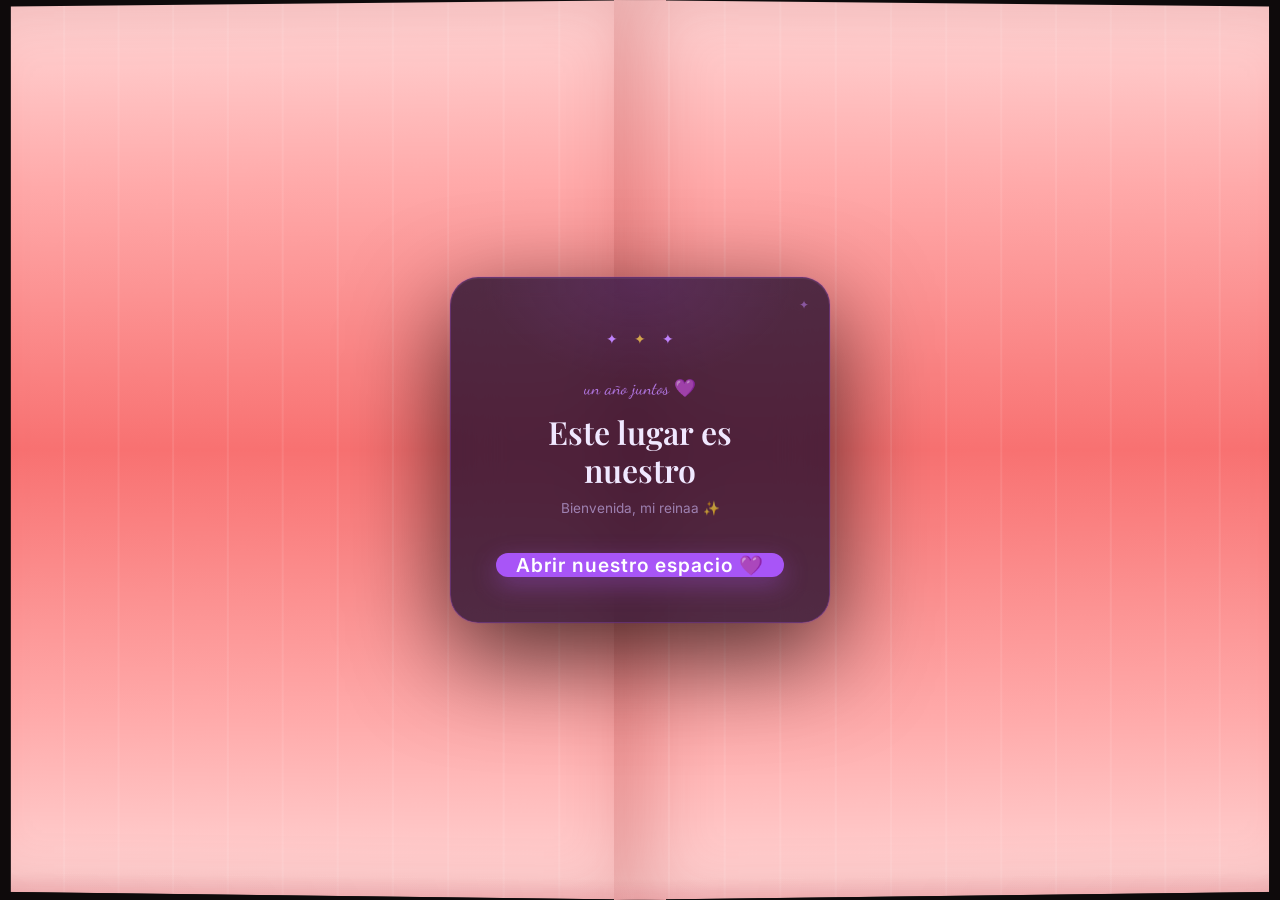
==== commit f60420e3: "fix: entry button design, smart FAB visibility, and clean empty timeline" ====
--- a/index.html
+++ b/index.html
@@ -72,7 +72,7 @@
     <p class="lock-pretitle">un año juntos 💜</p>
     <h1 class="lock-title">Este lugar es nuestro</h1>
     <p class="lock-subtitle">Bienvenida, mi reinaa ✨</p>
-    <div class="lock-input-wrap" style="justify-content: center; margin-top: 1.8rem;">
+    <div class="lock-btn-wrap" style="display: flex; justify-content: center; margin-top: 1.8rem;">
       <button id="enter-btn" class="lock-enter-btn" onclick="unlockPage()">
         <span>Abrir nuestro espacio 💜</span>
       </button>
--- a/css/style.css
+++ b/css/style.css
@@ -1677,20 +1677,18 @@
    ═══════════════════════════════════════ */
 .lock-enter-btn {
   position: relative;
-  background: rgba(168, 85, 247, 0.12);
-  backdrop-filter: blur(14px);
-  -webkit-backdrop-filter: blur(14px);
+  background: linear-gradient(135deg, var(--lila) 0%, var(--lila-lt) 100%);
   color: white;
-  border: 1.5px solid rgba(210, 160, 255, 0.55);
+  border: none;
   border-radius: 50px;
-  padding: 1.05rem 3rem;
-  font-family: 'Dancing Script', cursive;
-  font-size: 1.3rem;
-  font-weight: 700;
+  padding: 0.95rem 2.8rem;
+  font-family: 'Inter', sans-serif;
+  font-size: 0.95rem;
+  font-weight: 600;
   cursor: pointer;
-  letter-spacing: 0.02em;
+  letter-spacing: 0.05em;
   transition: all 0.4s cubic-bezier(0.34, 1.56, 0.64, 1);
-  box-shadow: 0 0 22px rgba(168, 85, 247, 0.28), inset 0 1px 0 rgba(255,255,255,0.12);
+  box-shadow: 0 8px 24px rgba(168, 85, 247, 0.35);
   outline: none;
   user-select: none;
   overflow: hidden;
@@ -1711,10 +1709,8 @@
   100% { left: 160%  }
 }
 .lock-enter-btn:hover {
-  transform: translateY(-5px) scale(1.07);
-  background: rgba(168, 85, 247, 0.28);
-  border-color: rgba(232, 121, 249, 0.85);
-  box-shadow: 0 0 44px rgba(168, 85, 247, 0.52), 0 0 80px rgba(168, 85, 247, 0.18), inset 0 1px 0 rgba(255,255,255,0.18);
+  transform: translateY(-4px) scale(1.05);
+  box-shadow: 0 12px 30px rgba(168, 85, 247, 0.52);
 }
 .lock-enter-btn:active {
   transform: translateY(-1px) scale(0.97);
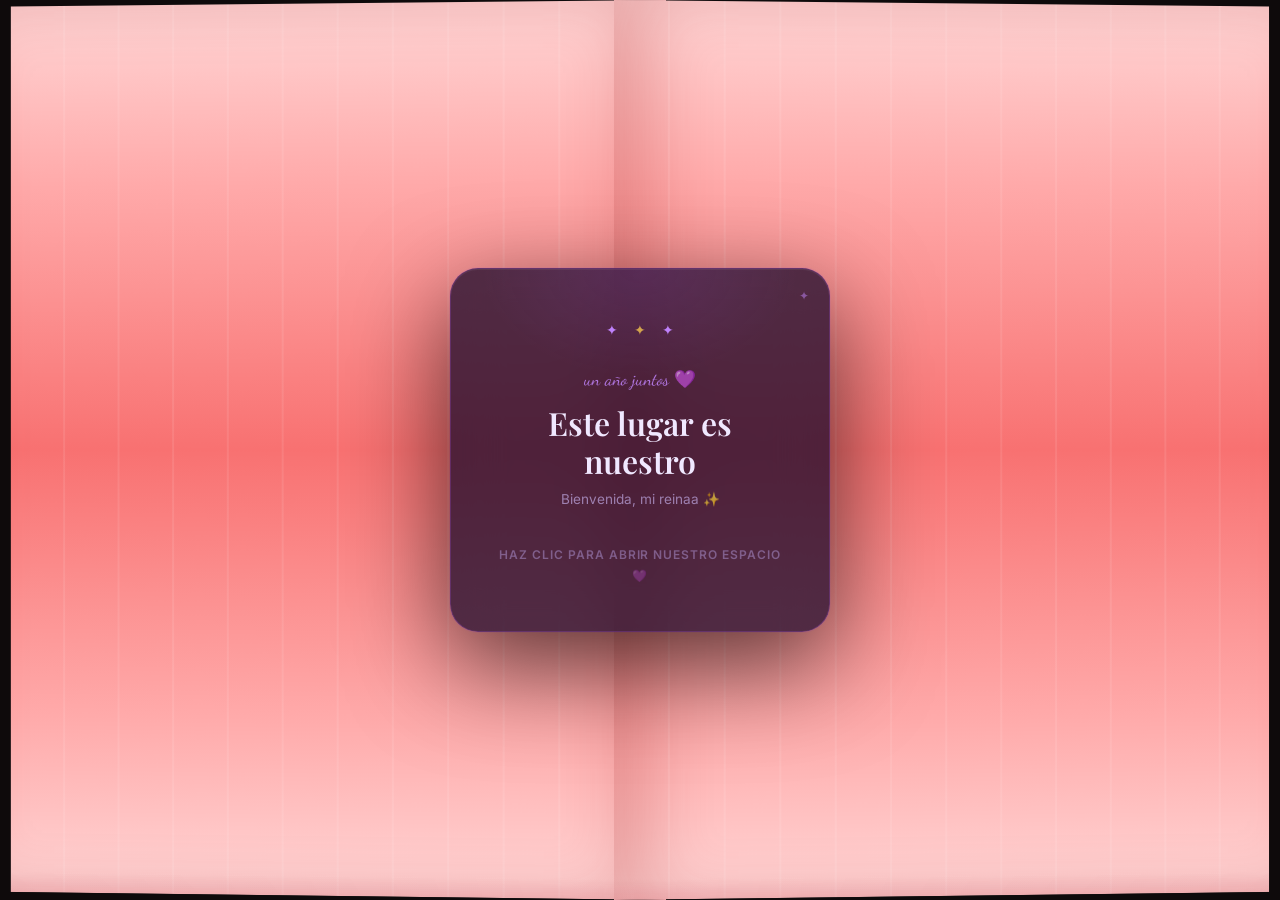
==== commit f2245f43: "design: make lock box card fully clickable as a button with custom pulse tap hint" ====
--- a/index.html
+++ b/index.html
@@ -63,7 +63,7 @@
     <div class="curtain-fringe"></div>
   </div>
 
-  <div class="lock-box">
+  <div class="lock-box" onclick="unlockPage()">
     <div class="lock-sparkles">
       <span class="sparkle s1">✦</span>
       <span class="sparkle s2">✦</span>
@@ -72,11 +72,7 @@
     <p class="lock-pretitle">un año juntos 💜</p>
     <h1 class="lock-title">Este lugar es nuestro</h1>
     <p class="lock-subtitle">Bienvenida, mi reinaa ✨</p>
-    <div class="lock-btn-wrap" style="display: flex; justify-content: center; margin-top: 1.8rem;">
-      <button id="enter-btn" class="lock-enter-btn" onclick="unlockPage()">
-        <span>Abrir nuestro espacio 💜</span>
-      </button>
-    </div>
+    <p class="lock-tap-hint">Haz clic para abrir nuestro espacio 💜</p>
   </div>
 </div>
 
@@ -503,6 +499,18 @@
   </div>
 </div>
 
+<!-- CUSTOM CONFIRMATION/ALERT DIALOG -->
+<div id="custom-dialog-modal" class="custom-dialog hidden">
+  <div class="custom-dialog-content">
+    <div class="custom-dialog-icon">💜</div>
+    <p id="custom-dialog-message" class="custom-dialog-message">¿Estás seguro?</p>
+    <div class="custom-dialog-buttons">
+      <button id="custom-dialog-cancel" class="custom-dialog-btn cancel-btn">Cancelar</button>
+      <button id="custom-dialog-confirm" class="custom-dialog-btn confirm-btn">Confirmar</button>
+    </div>
+  </div>
+</div>
+
 <script src="js/config.js"></script>
 <script src="js/animations.js"></script>
 <script src="js/gallery.js"></script>
--- a/css/style.css
+++ b/css/style.css
@@ -223,16 +223,55 @@
   padding: 3rem 2.5rem 2.8rem;
   max-width: 380px;
   width: 92%;
-  background: rgba(15,2,36,0.72);
+  background: rgba(15, 2, 36, 0.72);
   backdrop-filter: blur(24px);
-  border: 1px solid rgba(168,85,247,0.25);
+  -webkit-backdrop-filter: blur(24px);
+  border: 1.5px solid rgba(168, 85, 247, 0.22);
   border-radius: 28px;
   box-shadow:
-    0 32px 100px rgba(0,0,0,0.7),
-    0 0 0 1px rgba(168,85,247,0.1),
-    inset 0 1px 0 rgba(255,255,255,0.06);
+    0 32px 100px rgba(0, 0, 0, 0.65),
+    0 0 0 1px rgba(168, 85, 247, 0.08),
+    inset 0 1px 0 rgba(255, 255, 255, 0.06);
   position: relative;
   z-index: 5;
+  cursor: pointer;
+  user-select: none;
+  transition: all 0.4s cubic-bezier(0.25, 0.8, 0.25, 1);
+}
+
+.lock-box:hover {
+  transform: translateY(-5px) scale(1.015);
+  border-color: rgba(168, 85, 247, 0.55);
+  box-shadow:
+    0 40px 120px rgba(0, 0, 0, 0.75),
+    0 0 35px rgba(168, 85, 247, 0.25),
+    inset 0 1px 0 rgba(255, 255, 255, 0.12);
+}
+
+.lock-box:active {
+  transform: translateY(-1px) scale(0.99);
+}
+
+.lock-tap-hint {
+  font-family: 'Inter', sans-serif;
+  font-size: 0.75rem;
+  font-weight: 600;
+  color: rgba(200, 180, 255, 0.4);
+  margin-top: 2rem;
+  letter-spacing: 0.08em;
+  text-transform: uppercase;
+  animation: heartbeat-alpha 2.2s infinite ease-in-out;
+  transition: all 0.3s ease;
+}
+
+.lock-box:hover .lock-tap-hint {
+  color: rgba(200, 180, 255, 0.85);
+  text-shadow: 0 0 10px rgba(168, 85, 247, 0.5);
+}
+
+@keyframes heartbeat-alpha {
+  0%, 100% { opacity: 0.45; }
+  50% { opacity: 0.85; }
 }
 
 /* Resplandor lila interior */
@@ -2007,3 +2046,108 @@
   50% { transform: translate(-50%, -50%) scale(1.25); }
 }
 
+/* ── Custom Confirm/Alert Dialog Modal ── */
+.custom-dialog {
+  position: fixed;
+  inset: 0;
+  z-index: 1100;
+  display: flex;
+  align-items: center;
+  justify-content: center;
+  background: rgba(15, 10, 25, 0.45);
+  backdrop-filter: blur(8px);
+  -webkit-backdrop-filter: blur(8px);
+  animation: fadeIn 0.3s ease forwards;
+}
+
+.custom-dialog-content {
+  background: rgba(25, 18, 38, 0.65);
+  backdrop-filter: blur(25px);
+  -webkit-backdrop-filter: blur(25px);
+  border: 1.5px solid rgba(168, 85, 247, 0.28);
+  border-radius: 24px;
+  width: 90%;
+  max-width: 380px;
+  padding: 2.2rem 1.8rem;
+  text-align: center;
+  box-shadow: 0 24px 60px rgba(0, 0, 0, 0.45), inset 0 1px 0 rgba(255, 255, 255, 0.1);
+  transform: scale(0.92);
+  animation: scaleIn 0.35s cubic-bezier(0.34, 1.56, 0.64, 1) forwards;
+}
+
+.custom-dialog-icon {
+  font-size: 2.8rem;
+  margin-bottom: 1rem;
+  animation: pulseHeart 1.6s infinite ease-in-out;
+}
+
+.custom-dialog-message {
+  font-family: 'Inter', sans-serif;
+  color: #f3f0ff;
+  font-size: 1.02rem;
+  font-weight: 500;
+  line-height: 1.5;
+  margin-bottom: 2rem;
+  letter-spacing: -0.01em;
+}
+
+.custom-dialog-buttons {
+  display: flex;
+  gap: 0.9rem;
+  justify-content: center;
+}
+
+.custom-dialog-btn {
+  flex: 1;
+  padding: 0.8rem 1.4rem;
+  border-radius: 50px;
+  font-family: 'Inter', sans-serif;
+  font-size: 0.9rem;
+  font-weight: 600;
+  cursor: pointer;
+  outline: none;
+  user-select: none;
+  transition: all 0.3s cubic-bezier(0.25, 0.8, 0.25, 1);
+}
+
+.custom-dialog-btn.cancel-btn {
+  background: rgba(255, 255, 255, 0.05);
+  border: 1.5px solid rgba(255, 255, 255, 0.12);
+  color: rgba(230, 220, 255, 0.85);
+}
+
+.custom-dialog-btn.cancel-btn:hover {
+  background: rgba(255, 255, 255, 0.12);
+  color: #fff;
+  border-color: rgba(255, 255, 255, 0.2);
+}
+
+.custom-dialog-btn.confirm-btn {
+  background: linear-gradient(135deg, var(--lila) 0%, var(--lila-lt) 100%);
+  border: none;
+  color: white;
+  box-shadow: 0 6px 18px rgba(168, 85, 247, 0.35);
+}
+
+.custom-dialog-btn.confirm-btn:hover {
+  transform: translateY(-2px);
+  box-shadow: 0 10px 24px rgba(168, 85, 247, 0.52);
+}
+
+.custom-dialog-btn.confirm-btn:active {
+  transform: translateY(0);
+}
+
+/* ── Custom Dialog Animaciones ── */
+@keyframes pulseHeart {
+  0% { transform: scale(1); }
+  14% { transform: scale(1.15); }
+  28% { transform: scale(1); }
+  42% { transform: scale(1.15); }
+  70% { transform: scale(1); }
+}
+
+@keyframes scaleIn {
+  to { transform: scale(1); }
+}
+
